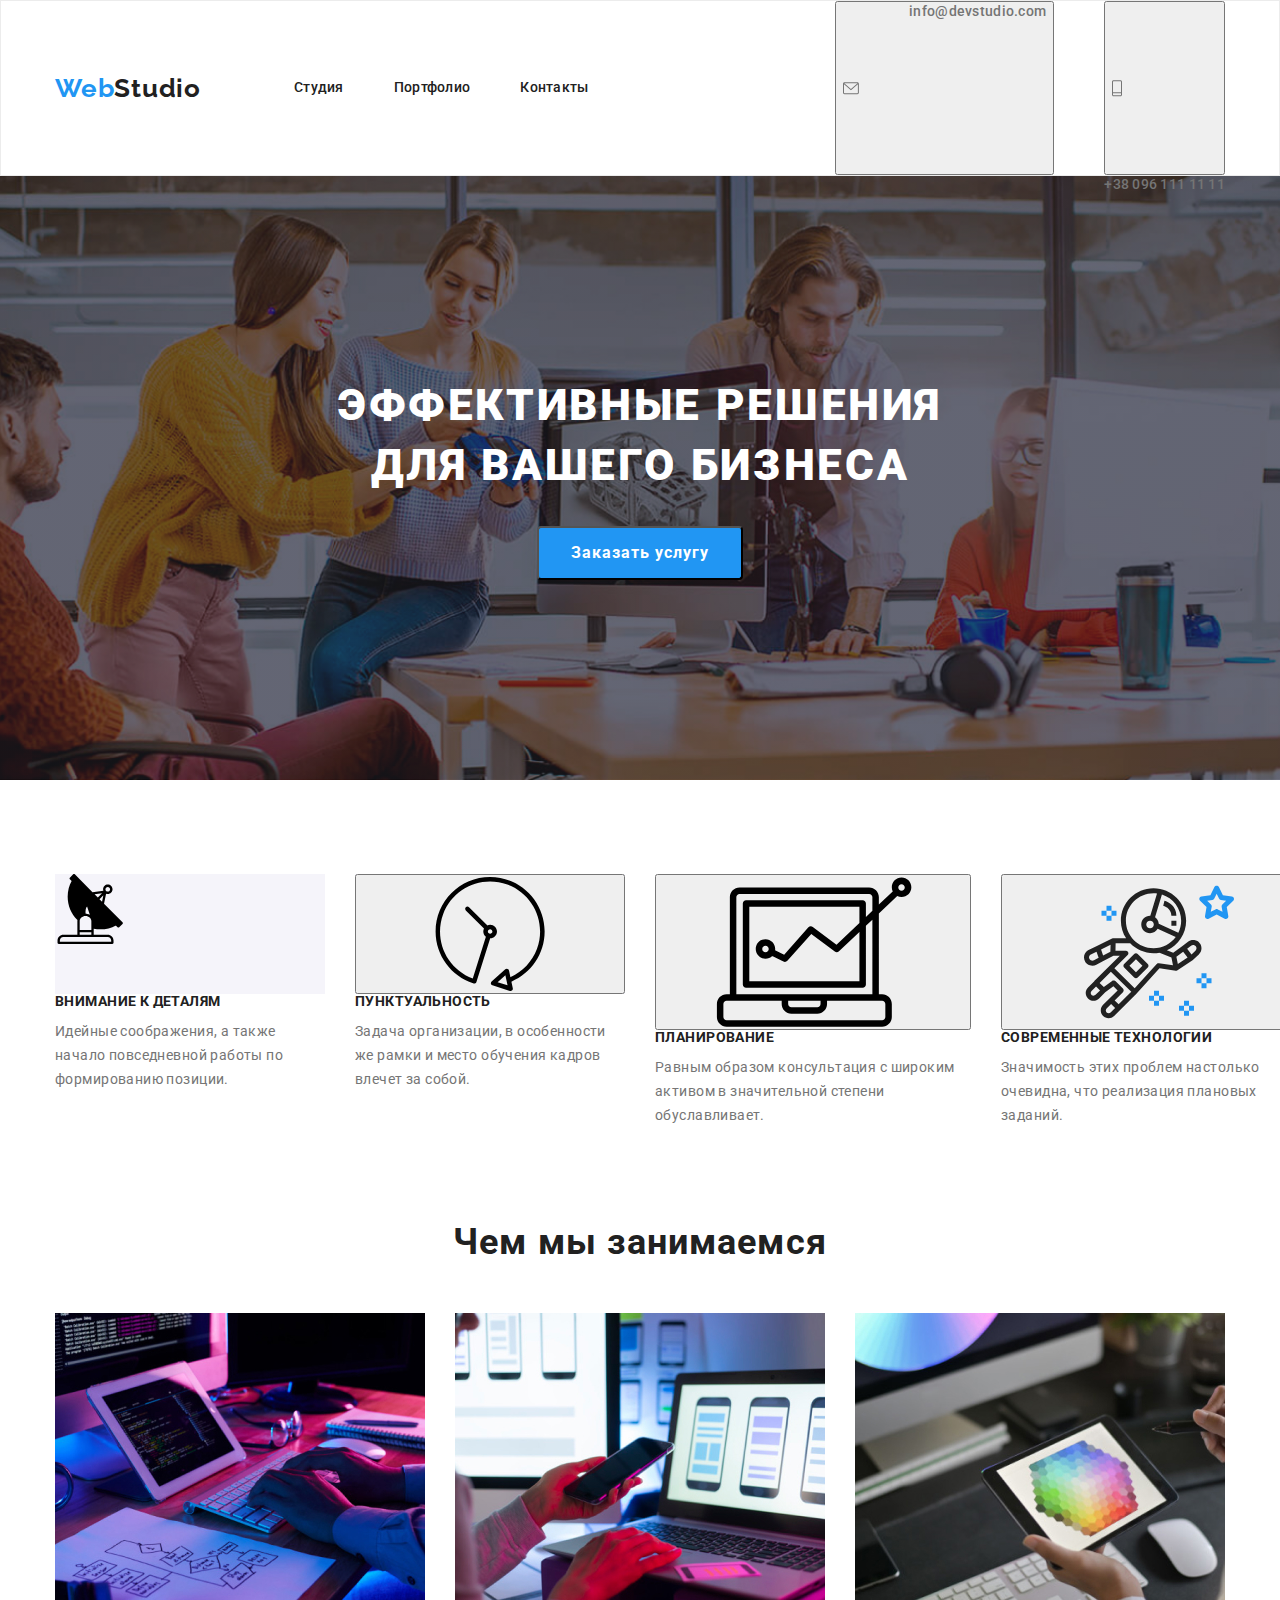
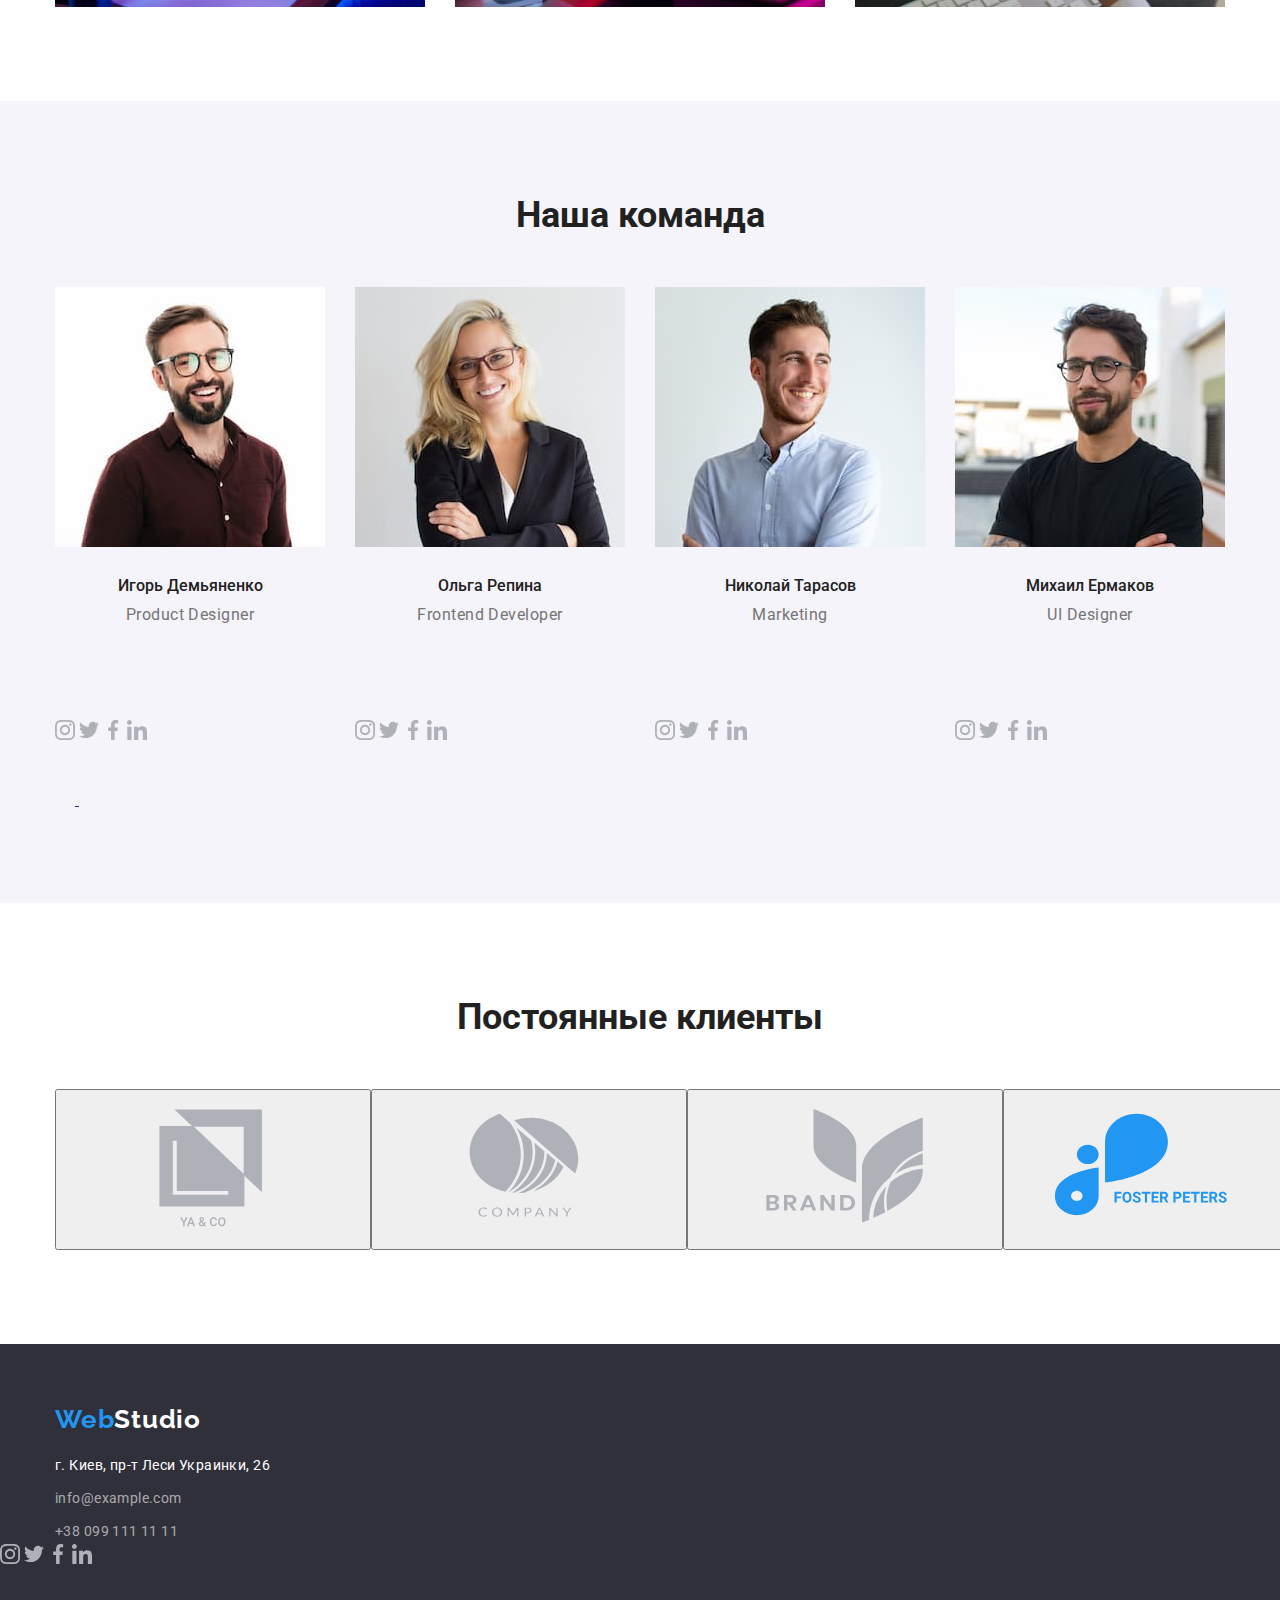
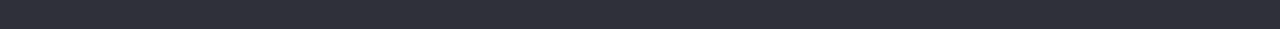
==== index.html @ 09baa6e6 "дз 4" ====
<!doctype html>
<html lang="en">

<head>
    <meta charset="UTF-8">
    <meta http-equiv="X-UA-Compatible" content="IE=edge">
    <meta name="viewport" content="width=device-width, initial-scale=1.0">
    <title>Document</title>
    <link
        href="https://fonts.googleapis.com/css2?family=Raleway:wght@700&family=Roboto:wght@400;500;700;900&display=swap"
        rel="stylesheet">
    <link rel="stylesheet" href="./css/modern-normalize.css">

    <link rel="stylesheet" href="./css/styles.css">
</head>

<body>
    <!--шапка сайта-->
    <header class="page-header">
        <div class="container main-nav">
            <a href="" class="page-header-logo"><span class="part-logo">Web</span>Studio</a>
            <nav>
                <ul class="site-nav-list">
                    <li class="item">
                        <a class="site-nav-link" href="./index.html">Студия</a>
                    </li>
                    <li class="item">
                        <a class="site-nav-link" href="./portfolio.html">Портфолио</a>
                    </li>
                    <li class="item">
                        <a class="site-nav-link" href="">Контакты</a>
                    </li>
                </ul>
            </nav>
            <ul class="auth-nav">
                <li class="item">
                    
                    <button class="button">
                        <svg class="item"width="16" heigth="12">
                            <use href="images/icons.svg#icon-envelope"></use>
                        </svg>
                    <a class="contacts" href="mailo:info@devstudio.com">info@devstudio.com</a>
                    </button>
                </li>
                <li class="item">
                    <button class="button">
                        <svg class="contacts"width="10" heigth="16">
                            <use href="images/icons.svg#icon-Vector"></use>
                        </svg>
                        </button>
                    <a class="contacts" href="tel:+380961111111">+38 096 111 11 11</a>
                </li>
            </ul>
        </div>
    </header>
    <main>
        <!--герой-->
        <section class="hero overlay">
            <div class="container">
                <h1 class="hero-title">Эффективные решения<br> для вашего бизнеса</h1>
                <button class="hero-button" type="button">Заказать услугу</button>
            </div>
        </section>
        <!--чим ми займаємось-->
        <section class="section">
            <div class="container">
                <h2 class="title">Наші переваги</h2>
                <ul class="pros-list">
                    <li class="pros-item">
                        <div class="tumb">
                                    <svg class="prost-icons">
                                        <use href="images/icons.svg#icon-Vector-1"></use>
                                    </svg>
                                    </div>
                        <h3 class="pros-title">Внимание к деталям</h3>
                        <p class="pros-text">Идейные соображения, а также начало повседневной работы по формированию
                            позиции.</p>
                        
                    </li>
                    <li class="pros-item">
                        <div class="tumb">
                            <button class="button">
                                <svg>
                                    <use href="images/icons.svg#icon-Vector-2"></use>
                                </svg>
                            </button>
                        </div>
                        <h3 class="pros-title">Пунктуальность</h3>
                        <p class="pros-text">Задача организации, в особенности же рамки и место обучения кадров влечет
                            за
                            собой.</p>
                    </li>
                    <li class="pros-item">
                        <div>
                            <button class="button">
                                <svg>
                                    <use href="images/icons.svg#icon-Vector-3"></use>
                                </svg>
                        </div>
                        <h3 class="pros-title">Планирование</h3>
                        <p class="pros-text">Равным образом консультация с широким активом в значительной степени
                            обуславливает.</p>
                    </li>
                    <li class="pros-item">
                        <div>
                            <button class="button">
                                <svg>
                                    <use href="images/icons.svg#icon-astronaut-1"></use>
                                </svg>
                        </div>
                        <h3 class="pros-title">Современные технологии</h3>
                        <p class="pros-text">Значимость этих проблем настолько очевидна, что реализация плановых
                            заданий.
                        </p>
                    </li>
                </ul>
            </div>
        </section>
        <section class="work section">
            <div class="container">
                <h2 class="work-second-title">Чем мы занимаемся</h2>
                <ul class="work-list">
                    <li class="work-item">
                        <img src="images/img.jpg" alt="картинка" width="370">
                    </li>
                    <li class="work-item">
                        <img src="images/img(2).jpg" alt="картинка" width="370">
                    </li>
                    <li class="work-item">
                        <img src="images/img(3).jpg" alt="картинка" width="370">
                    </li>
                </ul>
            </div>
        </section>
        <!--наша команда-->
        <section class="team section">
            <div class="container">
                <h2 class="team-title">Наша команда</h2>
                <ul class=" team-list">
                    <li class="team-item">
                        <img src="images/img(4)(1).jpg" alt="фото" width="270">
                        <div class="team-name">
                            <h3 class="team-name-title">Игорь Демьяненко</h3>
                            <p class="taem-text">Product Designer</p> 
                        </div>
                            <a href=""><svg class="netvorks"width="20"heigth="20">
                        <use href="images/icons.svg#icon-instagram"></use>
                             </svg>
                            </a>
                                <a href=""><svg class="netvorks"width="20"heigth="20">
                                        <use href="images/icons.svg#icon-twitter"></use>
                                    </svg></a>
                                    <a href=""><svg class="netvorks"width="20"heigth="20">
                                            <use href="images/icons.svg#icon-facebook"></use>
                                        </svg></a>
                                        <a href=""><svg class="netvorks"width="20"heigth="20">
                                                <use href="images/icons.svg#icon-linkedin"></use>
                                            </svg></a>
                    </li>
                    <li class="team-item">
                        <img src="images/img(5)(1).jpg" alt="фото" width="270">
                        <div class="team-name">
                            <h3 class="team-name-title">Ольга Репина</h3>
                            <p class="taem-text">Frontend Developer</p>
                        </div>
                                        <div>
                                            <a href=""><svg class="netvorks"width="20"heigth="20">
                                                    <use href="images/icons.svg#icon-instagram"></use>
                                                </svg></a>
                                            <a href=""><svg class="netvorks"width="20"heigth="20">
                                                    <use href="images/icons.svg#icon-twitter"></use>
                                                </svg></a>
                                            <a href=""><svg class="netvorks"width="20"heigth="20">
                    <use href="images/icons.svg#icon-facebook"></use>
                    </svg></a>
                    <a href=""><svg class="netvorks"width="20"heigth="20">
                    <use href="images/icons.svg#icon-linkedin"></use>
                    </svg></a>
                    </div>
                    </li>
                    <li class="team-item">
                        <img src="images/img(6)(1).jpg" alt="фото" width="270">
                        <div class="team-name">
                            <h3 class="team-name-title">Николай Тарасов</h3>
                            <p class="taem-text">Marketing</p>
                        </div>
                                        <div>
                                            <a href=""><svg class="netvorks" width="20" heigth="20">
                                                    <use href="images/icons.svg#icon-instagram"></use>
                                                </svg></a>
                                            <a href=""><svg class="netvorks" width="20" heigth="20">
                                                    <use href="images/icons.svg#icon-twitter"></use>
                                                </svg></a>
                                            <a href=""><svg class="netvorks" width="20" heigth="20">
                                                    <use href="images/icons.svg#icon-facebook"></use>
                                                </svg></a>
                                            <a href=""><svg class="netvorks" width="20" heigth="20">
                                                    <use href="images/icons.svg#icon-linkedin"></use>
                                                </svg></a>
                                        </div>
                    </li>
                    <li class="team-item">
                        <img src="images/img(7)(1).jpg" alt="фото" width="270">
                        <div class="team-name">
                            <h3 class="team-name-title">Михаил Ермаков</h3>
                            <p class="taem-text"> UI Designer</p>
                        </div>
                                        <div>
                                            <a href=""><svg class="netvorks" width="20" heigth="20">
                                                    <use href="images/icons.svg#icon-instagram"></use>
                                                </svg></a>
                                            <a href=""><svg class="netvorks" width="20" heigth="20">
                                                    <use href="images/icons.svg#icon-twitter"></use>
                                                </svg></a>
                                            <a href=""><svg class="netvorks" width="20" heigth="20">
                                                    <use href="images/icons.svg#icon-facebook"></use>
                                                </svg></a>
                                            <a href=""><svg class="netvorks" width="20" heigth="20">
                                                    <use href="images/icons.svg#icon-linkedin"></use>
                                                </svg></a>
                                        </div>
                    </li>
                </ul>
            </div>
        </section>
        <section class="client section">
            <div class="container">
            <h2 class="title-client">Постоянные клиенты</h2>
            <div class="tumb-client">
            <button class="button-client">
                <svg>
                    <use href="images/icons.svg#icon-Logo"></use>
                </svg>
                </button>
                <button class="button-client">
                    <svg>
                        <use href="images/icons.svg#icon-Logo-1"></use>
                    </svg>
                    </button>
<button class="button-client">
    <svg>
        <use href="images/icons.svg#icon-Logo-2"></use>
    </svg>
    </button>
    <button class="button-client">
        <svg>
            <use href="images/icons.svg#icon-Logo-3"></use>
        </svg>
        </button>
        <button class="button-client">
            <svg>
                <use href="images/icons.svg#icon-Logo-4"></use>
            </svg>
            </button>
            <button class="button-client">
                <svg>
                    <use href="images/icons.svg#icon-Logo-5-1"></use>
                </svg>
            </button>
            </div>
                </div>
        </section>
    </main>
    <footer class="bottom">
        <div class="container">
            <a class="logo" href=""><span class="part-logo">Web</span>Studio</a>
            <address>
                <ul class="botom-list">
                    <li class="bottom-item">
                        <a class="address-link" href="">г. Киев, пр-т Леси Украинки, 26</a>
                    </li>
                    <li class="bottom-item">
                        <a class="mail" href="mailo:info@example.com">info@example.com</a>
                    </li>
                    <li class="bottom-item">
                        <a class="tel" href="tel:+380991111111">+38 099 111 11 11</a>
                    </li>
                </ul>
            </address>
        </div>
            <a href=""><svg class=" bottom-netvorks" width="20" heigth="20">
                    <use href="images/icons.svg#icon-instagram"></use>
                </svg></a>
            <a href=""><svg class=" bottom-netvorks" width="20" heigth="20">
                    <use href="images/icons.svg#icon-twitter"></use>
                </svg></a>
            <a href=""><svg class=" bottom-netvorks" width="20" heigth="20">
                    <use href="images/icons.svg#icon-facebook"></use>
                </svg></a>
            <a href=""><svg class=" bottom-netvorks" width="20" heigth="20">
                    <use href="images/icons.svg#icon-linkedin"></use>
                </svg></a>
    </footer>
</body>

</html>
---- css/styles.css ----
:root {
  --primary-text-color: #757575;
  --title-text-color: #212121;
  --accent-color: #2196f3;
  --white-color: #ffffff;
  --primary-bg-color: #2f303a;
}
body {
  font-family: Roboto, sans-serif;
  color: var(--primary-text-color);
}
h1,h2,h3,p{
  margin: 0;
}
img{
  display: block;
  max-width: 100%;
  height: auto;
}
.section{ 
  padding-top: 94px;
  padding-bottom: 94px;
}
.page-header {
  background-color: var(--white-color);
  border: 1px solid #ECECEC;
}
/* logo */
.page-header-logo {
  margin-right:  93px;

  color: var(--title-text-color);
  text-decoration: none;
  font-family: Raleway;
  font-weight: 700;
  font-size: 26px;
  line-height: 1.19;
  letter-spacing: 0.03em;
}
.container 
{
  margin-left: auto;
  margin-right: auto;
  width: 1200px;
  padding-left: 15px;
  padding-right: 15px;
}
.part-logo {
  color: var(--accent-color);
}
/* site-nav */
.main-nav{
  display: flex;
  align-items: center;
}
ul{
  margin: 0;
  padding: 0;

  list-style: none;
}
.site-nav-list{
  display: flex;
  }
  .item:not(:last-child){
    margin-right: 50px;
  }
.site-nav-link {
  display: block;
  padding-top: 32px;
  padding-bottom: 32px;

  color: var(--title-text-color);
  text-decoration: none;
  font-weight: 500;
  font-size: 14px;
  line-height: 1.14;
  letter-spacing: 0.02em;
}
.site-nav-link:hover,
.site-nav-link:focus {
  color: var(--accent-color);
}
.auth-nav{
  display: flex;
  margin-left: auto;
}

/* contacts */
.contacts {
  color: var(--primary-text-color);
  text-decoration: none;
  font-weight: 500;
  font-size: 14px;
  line-height: 1.14;
  letter-spacing: 0.02em;
}
.contacts:hover,
.contacts:focus {
  color: var(--accent-color);
}
.button{
  display: flex;
  width: 100%;
  height: 100%;
}
/* hero */

.hero {
  padding: 200px 0;

display: flex;
  background-color: #2f303a;
}
.overlay{
 background-image:linear-gradient(to right,
   rgba(47, 48, 58, 0.4),
   rgba(47, 48, 58, 0.4)),
 url(../images/Img\(1\)\(1\).jpg);
  background-repeat: no-repeat;
  background-size: cover;
  background-position: center;
  min-height: 600px;
  max-width: 1600px;
  margin-left: auto;
  margin-right: auto;

}
.hero-title {
  margin-bottom: 30px;

  color: var(--white-color);
  font-weight: 900;
  font-size: 44px;
  line-height: 1.36;
  text-align: center;
  letter-spacing: 0.06em;
  text-transform: uppercase;
}
.hero-button {
    display: flex;
  align-items: center;
  text-align: center;
  letter-spacing: 0.06em;
  min-width: 200px;
  border-radius: 4px;
  padding:10px 32px;
  margin-left: auto;
  margin-right: auto;

  color: var(--white-color);
  background-color: var(--accent-color);
  cursor: pointer;
  font-weight: 700;
  font-size: 16px;
  line-height: 1.87;
}

/* pros */
.title{
  width: 1px;
  height: 1px;
  overflow: hidden;
  opacity: 0;
  margin-top: -1px;
}

.pros-list{
  display: flex;

   list-style: none;
}
.pros-list>.pros-item:not(:last-child){
 margin-right: 30px;
}
.pros-title {
  margin-bottom: 10px;

  color: var(--title-text-color);
  font-size: 14px;
  line-height: 1.14;
  letter-spacing: 0.03em;
  text-transform: uppercase;
}
.pros-text {
  font-size: 14px;
  line-height: 1.71;
  letter-spacing: 0.03em;
}
.tumb{
  background-color: #F5F4FA;
  width: 270px;
  height: 120px;
}
.tumb > .prost-icons{
  display: block;
  width: 70px;
  height: 70px;

  object-fit: contain;
  object-position: center;
}
/*work*/
.work{
  padding-top:0;
}
.work-second-title {
  margin-bottom: 50px;

  font-weight: 700;
  font-size: 36px;
  line-height: 1.16;
  text-align: center;
  letter-spacing: 0.03em;
color: #212121;
}
.work-list{
    display: flex;
}

.work-item:not(:last-child){
  margin-right: 30px;
}

/* team */

.team {
  background-color: #f5f4fa;
}
.team-list{
  display: flex;

   list-style: none;
}
.team-item:not(:last-child){
 margin-right: 30px;
}
.team-title {
  margin-bottom: 50px;

  color: var(--title-text-color);
  font-weight: 700;
  font-size: 36px;
  line-height: 1.16;
  text-align: center;
}
.team-name{
padding-top: 30px;
padding-bottom: 30px;
}
.team-name-title {
  margin-bottom: 10px;

  color: var(--title-text-color);
  font-weight: 500;
  font-size: 16px;
  line-height: 1.18;
  text-align: center;
}
.taem-text {
  font-size: 16px;
  line-height: 1.18;
  text-align: center;
  letter-spacing: 0.03em;
}
.title-client{
    margin-bottom: 50px;

  color: var(--title-text-color);
  font-weight: 700;
  font-size: 36px;
  line-height: 1.16;
  text-align: center;
}
.tumb-client{
  display: flex;


}
/* footer */

.bottom {
  padding: 60px 0;
  background-color: #2f303a;
}
.logo {
  display: flex;
  margin-bottom: 20px;

  color: var(--white-color);
  text-decoration: none;
  font-family: Raleway;
  font-weight: 700;
  font-size: 26px;
  line-height: 1.19;
  letter-spacing: 0.03em;
}
.botom-list{
  padding: 0;

   list-style: none;
}
.bottom-item:not(:last-child){
  margin-bottom: 9px;
}
.address-link {
  color: var(--white-color);
  text-decoration: none;
  font-style: normal;
  font-size: 14px;
  line-height: 1.71;
  letter-spacing: 0.03em;
}
.mail,
.tel {
  color: rgba(255, 255, 255, 0.6);
  text-decoration: none;
  font-style: normal;
  font-size: 14px;
  line-height: 1.71;
  letter-spacing: 0.03em;
}
.bottom-netvorks{
  width: 20px;
  height: 20px}
  .bottom-netvorks > icon{
    margin-bottom: 30px;
  }

/*portfolio*/

.portfolio-links {
  text-decoration: none;
}
.portfolio-title {
  color: var(--title-text-color);
  font-weight: 700;
  font-size: 18px;
  line-height: 2;
  letter-spacing: 0.06em;
}
.portfolio-text {
      margin-top: 4px;

  color: var(--primary-text-color);
  font-size: 16px;
  line-height: 1.87;
}
.portfolio-all-button{
  padding: 0;
  margin: 0;
  display: flex;

   list-style: none;
}

.portfolio-all-button{
  justify-content:center;
  margin-bottom: 50px;
}
.portfolio-item:not(:last-child){
  margin-right: 8px;
}
.portfolio-list{
  display: flex;

  list-style: none;
}
.portfolio-button{
    padding: 6px 22px;
  border-radius: 4px;
  border:transparent;

  color:var(--title-text-color);
  background-color: #f5f4fa;
  font-weight: 500;
  font-size: 16px;
  line-height: 1.62;
  text-align: center;
  min-width: 73px;
}
.portfolio-button:hover,
.portfolio-button:focus {
  background-color: var(--accent-color);
  color: var(--white-color);
  cursor: pointer;
}
.portfolio-list{
  display: flex;
  flex-wrap: wrap;
  padding: 0;
  margin-left: -30px;
  margin-top: -30px;

   list-style: none;
  }
  .portfolio-list >.portfolio-order{
    flex-basis: calc(100% /3 - 30px);
    margin-left: 30px;
    margin-top: 30px;
  }
  .portfolio{
    padding-top: 20px;
    padding-bottom: 20px;
    padding-left: 24px;
    padding-right: 24px;
    border-bottom:1px solid #ECECEC;
    border-left: 1px solid #ECECEC;
    border-right: 1px solid #ECECEC;
  }
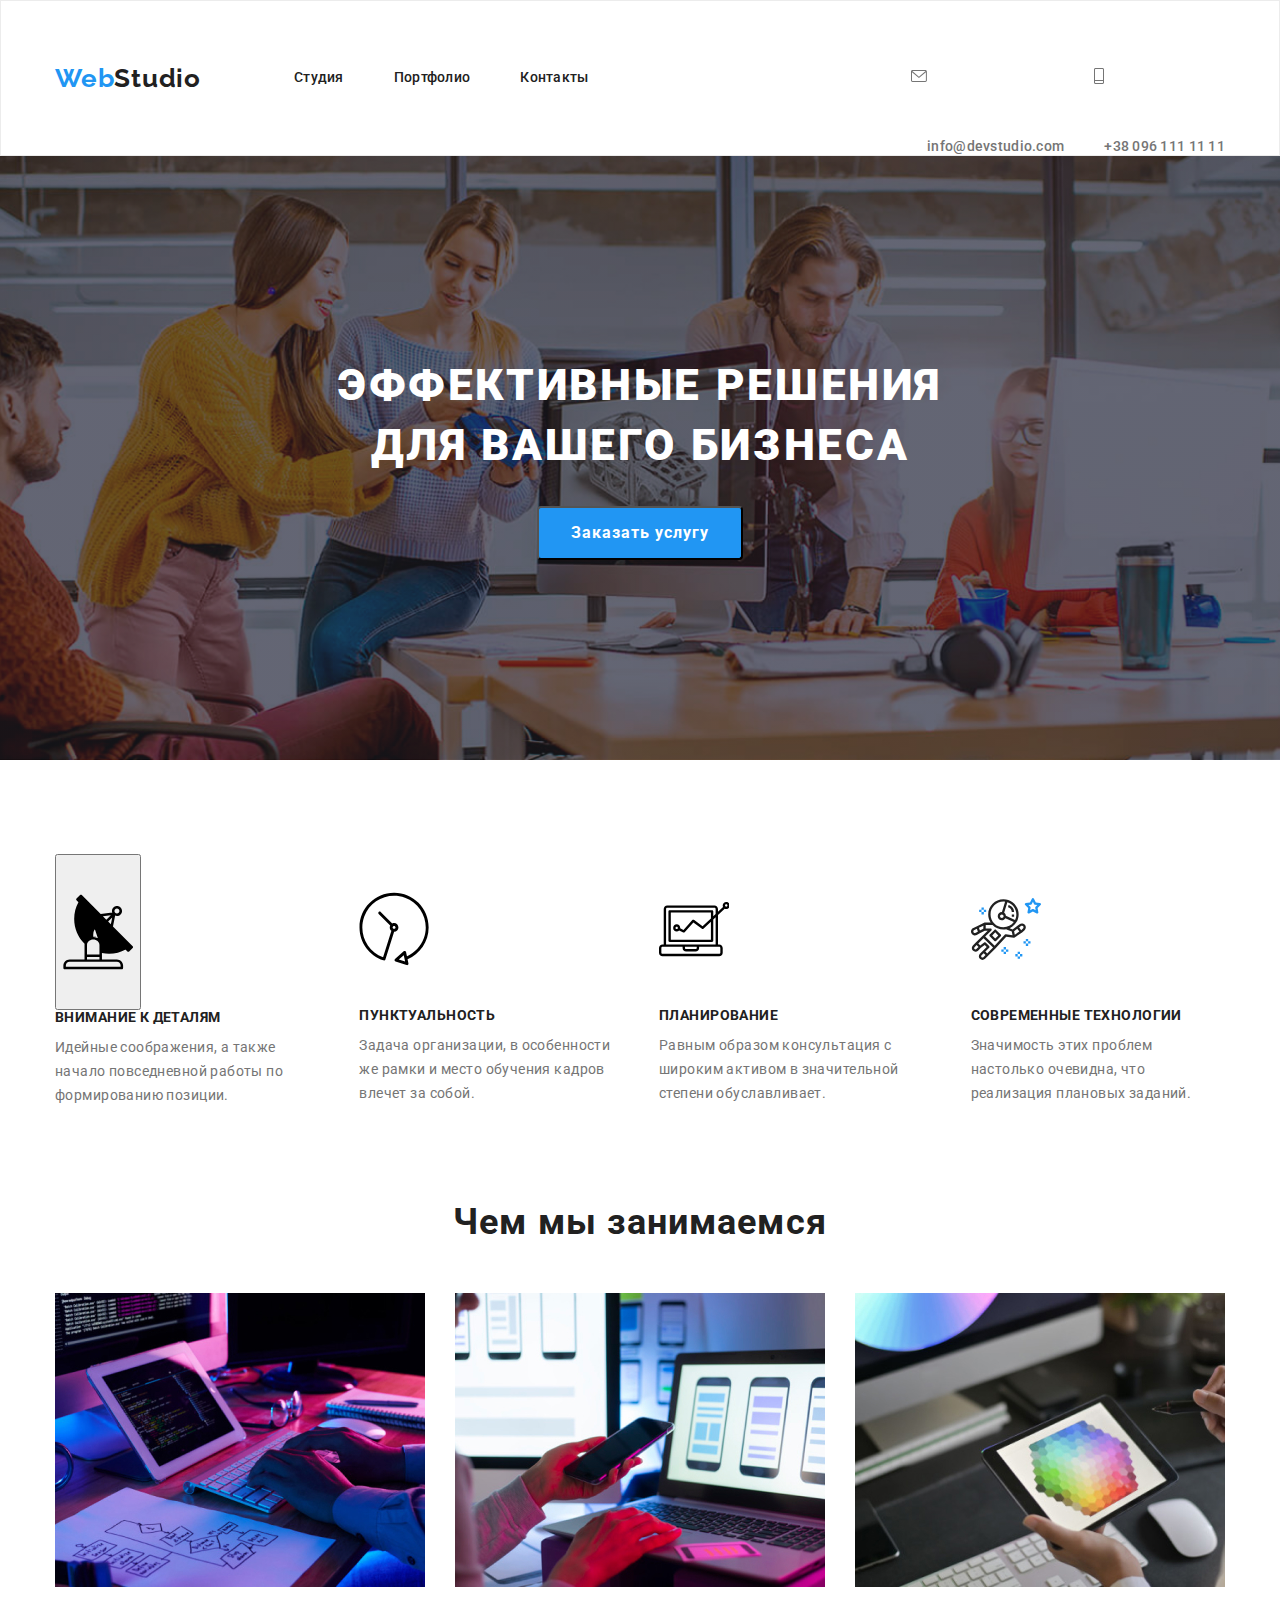
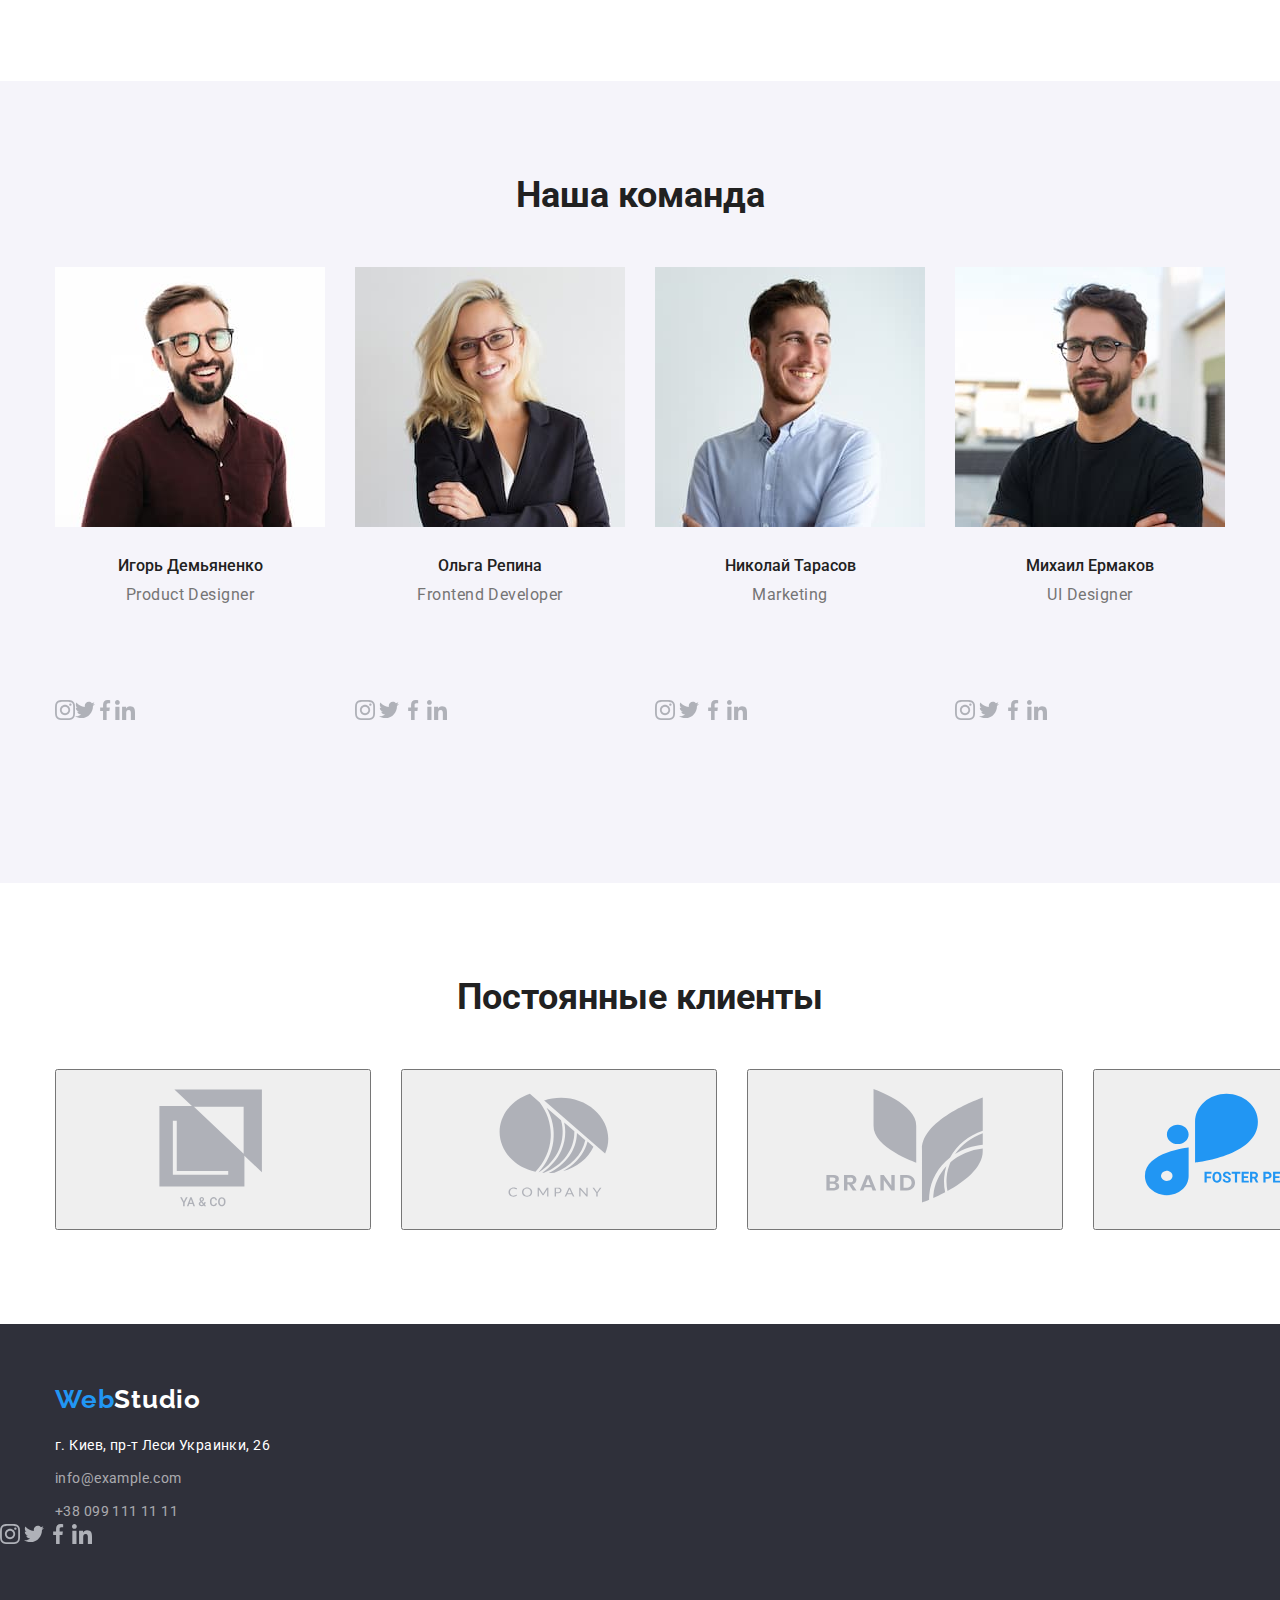
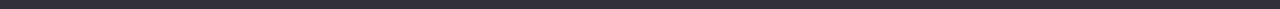
==== commit ba19a9a6: "домашнє завдання 4" ====
--- a/index.html
+++ b/index.html
@@ -2,59 +2,58 @@
 <html lang="en">
 
 <head>
-    <meta charset="UTF-8">
-    <meta http-equiv="X-UA-Compatible" content="IE=edge">
-    <meta name="viewport" content="width=device-width, initial-scale=1.0">
-    <title>Document</title>
-    <link
-        href="https://fonts.googleapis.com/css2?family=Raleway:wght@700&family=Roboto:wght@400;500;700;900&display=swap"
-        rel="stylesheet">
-    <link rel="stylesheet" href="./css/modern-normalize.css">
-
-    <link rel="stylesheet" href="./css/styles.css">
+<meta charset="UTF-8">
+<meta http-equiv="X-UA-Compatible" content="IE=edge">
+<meta name="viewport" content="width=device-width, initial-scale=1.0">
+<title>Document</title>
+<link
+href="https://fonts.googleapis.com/css2?family=Raleway:wght@700&family=Roboto:wght@400;500;700;900&display=swap"
+rel="stylesheet">
+<link rel="stylesheet" href="./css/modern-normalize.css">
+<link rel="stylesheet" href="./css/styles.css">
 </head>
 
 <body>
-    <!--шапка сайта-->
-    <header class="page-header">
-        <div class="container main-nav">
-            <a href="" class="page-header-logo"><span class="part-logo">Web</span>Studio</a>
-            <nav>
-                <ul class="site-nav-list">
-                    <li class="item">
-                        <a class="site-nav-link" href="./index.html">Студия</a>
-                    </li>
-                    <li class="item">
-                        <a class="site-nav-link" href="./portfolio.html">Портфолио</a>
-                    </li>
-                    <li class="item">
-                        <a class="site-nav-link" href="">Контакты</a>
-                    </li>
-                </ul>
-            </nav>
-            <ul class="auth-nav">
-                <li class="item">
-                    
-                    <button class="button">
-                        <svg class="item"width="16" heigth="12">
-                            <use href="images/icons.svg#icon-envelope"></use>
-                        </svg>
-                    <a class="contacts" href="mailo:info@devstudio.com">info@devstudio.com</a>
-                    </button>
-                </li>
-                <li class="item">
-                    <button class="button">
-                        <svg class="contacts"width="10" heigth="16">
-                            <use href="images/icons.svg#icon-Vector"></use>
-                        </svg>
-                        </button>
-                    <a class="contacts" href="tel:+380961111111">+38 096 111 11 11</a>
-                </li>
-            </ul>
-        </div>
-    </header>
-    <main>
-        <!--герой-->
+
+<!--шапка сайта-->
+  
+<header class="page-header">
+<div class="container main-nav">
+<a href="" class="page-header-logo"><span class="part-logo">Web</span>Studio</a>
+
+<!--навігація-->
+
+<nav>
+<ul class="site-nav-list">
+<li class="item">
+<a class="site-nav-link" href="./index.html">Студия</a>
+</li>
+<li class="item">
+<a class="site-nav-link" href="./portfolio.html">Портфолио</a>
+</li>
+<li class="item">
+<a class="site-nav-link" href="">Контакты</a>
+</li>
+</ul>
+</nav>
+<ul class="contakt-nav">
+<li class="contakt-nav-item">
+<a class="contacts"href="mailo:info@devstudio.com"> 
+<svg class="icon-envelope" width="16" heigth="12">
+<use href="images/icons.svg#icon-envelope"></use>
+</svg>info@devstudio.com</a>
+<li class="contakt-nav-item">
+<a class="contacts" href="tel:+380961111111">
+<svg class="icon-phon" width="10" heigth="16">
+<use href="images/icons.svg#icon-Vector"></use>
+</svg>+38 096 111 11 11</a>
+</li>
+</ul>
+</div>
+</header>
+<main>
+<!--герой-->
+
         <section class="hero overlay">
             <div class="container">
                 <h1 class="hero-title">Эффективные решения<br> для вашего бизнеса</h1>
@@ -68,7 +67,8 @@
                 <ul class="pros-list">
                     <li class="pros-item">
                         <div class="tumb">
-                                    <svg class="prost-icons">
+                            <button class="button-pros">
+                                    <svg class="pros-icons" width="70" heigth="70">
                                         <use href="images/icons.svg#icon-Vector-1"></use>
                                     </svg>
                                     </div>
@@ -79,11 +79,9 @@
                     </li>
                     <li class="pros-item">
                         <div class="tumb">
-                            <button class="button">
-                                <svg>
+                                <svg class="pros-icons" width="70" heigth="70">
                                     <use href="images/icons.svg#icon-Vector-2"></use>
                                 </svg>
-                            </button>
                         </div>
                         <h3 class="pros-title">Пунктуальность</h3>
                         <p class="pros-text">Задача организации, в особенности же рамки и место обучения кадров влечет
@@ -91,9 +89,8 @@
                             собой.</p>
                     </li>
                     <li class="pros-item">
-                        <div>
-                            <button class="button">
-                                <svg>
+                        <div class="tumb">
+                                <svg class="pros-icons" width="70" heigth="70">
                                     <use href="images/icons.svg#icon-Vector-3"></use>
                                 </svg>
                         </div>
@@ -102,9 +99,8 @@
                             обуславливает.</p>
                     </li>
                     <li class="pros-item">
-                        <div>
-                            <button class="button">
-                                <svg>
+                        <div class="tumb">
+                                <svg class="pros-icons" width="70" heigth="70">
                                     <use href="images/icons.svg#icon-astronaut-1"></use>
                                 </svg>
                         </div>
@@ -133,29 +129,39 @@
             </div>
         </section>
         <!--наша команда-->
-        <section class="team section">
-            <div class="container">
-                <h2 class="team-title">Наша команда</h2>
-                <ul class=" team-list">
-                    <li class="team-item">
-                        <img src="images/img(4)(1).jpg" alt="фото" width="270">
-                        <div class="team-name">
-                            <h3 class="team-name-title">Игорь Демьяненко</h3>
-                            <p class="taem-text">Product Designer</p> 
-                        </div>
-                            <a href=""><svg class="netvorks"width="20"heigth="20">
+<section class="team section">
+<div class="container">
+<h2 class="team-title">Наша команда</h2>
+<ul class=" team-list">
+<li class="team-item">
+<img src="images/img(4)(1).jpg" alt="фото" width="270">
+<div class="team-name">
+<h3 class="team-name-title">Игорь Демьяненко</h3>
+<p class="taem-text">Product Designer</p> 
+</div>
+<ul class="team-netvorks">
+<li class="netvorks">
+                            <a href=""><svg class="netvorks-icon"width="20"heigth="20">
                         <use href="images/icons.svg#icon-instagram"></use>
                              </svg>
                             </a>
-                                <a href=""><svg class="netvorks"width="20"heigth="20">
+                            </li>
+                            <li class="netvorks">
+                                <a href=""><svg class="netvorks-icon"width="20"heigth="20">
                                         <use href="images/icons.svg#icon-twitter"></use>
                                     </svg></a>
-                                    <a href=""><svg class="netvorks"width="20"heigth="20">
+                                    </li>
+                                    <li class="netvorks">
+                                    <a href=""><svg class="netvorks-icon"width="20"heigth="20">
                                             <use href="images/icons.svg#icon-facebook"></use>
                                         </svg></a>
-                                        <a href=""><svg class="netvorks"width="20"heigth="20">
+                                        </li>
+                                        <li class="netvorks">
+                                        <a href=""><svg class="netvorks-icon"width="20"heigth="20">
                                                 <use href="images/icons.svg#icon-linkedin"></use>
                                             </svg></a>
+                                            </li> 
+                                        </ul>
                     </li>
                     <li class="team-item">
                         <img src="images/img(5)(1).jpg" alt="фото" width="270">
@@ -184,7 +190,7 @@
                             <h3 class="team-name-title">Николай Тарасов</h3>
                             <p class="taem-text">Marketing</p>
                         </div>
-                                        <div>
+                                        <div class="team-tumb">
                                             <a href=""><svg class="netvorks" width="20" heigth="20">
                                                     <use href="images/icons.svg#icon-instagram"></use>
                                                 </svg></a>
@@ -220,47 +226,65 @@
                                                 </svg></a>
                                         </div>
                     </li>
-                </ul>
-            </div>
-        </section>
-        <section class="client section">
-            <div class="container">
-            <h2 class="title-client">Постоянные клиенты</h2>
-            <div class="tumb-client">
-            <button class="button-client">
-                <svg>
-                    <use href="images/icons.svg#icon-Logo"></use>
-                </svg>
-                </button>
-                <button class="button-client">
-                    <svg>
-                        <use href="images/icons.svg#icon-Logo-1"></use>
-                    </svg>
-                    </button>
-<button class="button-client">
-    <svg>
-        <use href="images/icons.svg#icon-Logo-2"></use>
-    </svg>
-    </button>
-    <button class="button-client">
-        <svg>
-            <use href="images/icons.svg#icon-Logo-3"></use>
-        </svg>
-        </button>
-        <button class="button-client">
-            <svg>
-                <use href="images/icons.svg#icon-Logo-4"></use>
-            </svg>
-            </button>
-            <button class="button-client">
-                <svg>
-                    <use href="images/icons.svg#icon-Logo-5-1"></use>
-                </svg>
-            </button>
-            </div>
-                </div>
-        </section>
+</ul>
+</div>
+</section>
+
+<!--постійні клієнти-->
+
+<section class="section">
+<div class="container">
+<h2 class="title-client">Постоянные клиенты</h2>
+<ul class="regular-client">
+<li class="client">
+<button class="button-client">
+<svg>
+<use href="images/icons.svg#icon-Logo"></use>
+</svg>
+</button>
+</li>
+<li class="client">
+<button class="button-client">
+<svg>
+<use href="images/icons.svg#icon-Logo-1"></use>
+</svg>
+</button>
+</li>
+<li class="client">
+<button class="button-client">
+<svg>
+<use href="images/icons.svg#icon-Logo-2"></use>
+</svg>
+</button>
+</li>
+<li class="client">
+<button class="button-client">
+<svg>
+<use href="images/icons.svg#icon-Logo-3"></use>
+</svg>
+</button>
+</li>
+<li class="client">
+<button class="button-client">
+<svg>
+<use href="images/icons.svg#icon-Logo-4"></use>
+</svg>
+</button>
+</li>
+<li class="client">
+<button class="button-client">
+<svg>
+<use href="images/icons.svg#icon-Logo-5-1"></use>
+</svg>
+</button>
+</li>
+</ul>
+</div>
+</section>
     </main>
+
+    <!--підвал-->
+
     <footer class="bottom">
         <div class="container">
             <a class="logo" href=""><span class="part-logo">Web</span>Studio</a>
--- a/css/styles.css
+++ b/css/styles.css
@@ -81,13 +81,19 @@
 .site-nav-link:focus {
   color: var(--accent-color);
 }
-.auth-nav{
+/* contacts */
+.contakt-nav{
   display: flex;
   margin-left: auto;
 }
-
-/* contacts */
-.contacts {
+.contakt-nav-item:not(:last-child){
+margin-right: 30px;
+}
+.contacts{
+  justify-content: center;
+  
+  padding-top: auto;
+  padding-bottom: auto;
   color: var(--primary-text-color);
   text-decoration: none;
   font-weight: 500;
@@ -99,10 +105,9 @@
 .contacts:focus {
   color: var(--accent-color);
 }
-.button{
-  display: flex;
-  width: 100%;
-  height: 100%;
+.icon-phon , .icon-envelope{
+margin: 0 auto;
+justify-content: center;
 }
 /* hero */
 
@@ -187,18 +192,9 @@
   line-height: 1.71;
   letter-spacing: 0.03em;
 }
-.tumb{
-  background-color: #F5F4FA;
-  width: 270px;
-  height: 120px;
-}
-.tumb > .prost-icons{
-  display: block;
-  width: 70px;
-  height: 70px;
-
-  object-fit: contain;
-  object-position: center;
+.button-pros{
+  display: flex;
+  justify-content: center;
 }
 /*work*/
 .work{
@@ -263,6 +259,14 @@
   text-align: center;
   letter-spacing: 0.03em;
 }
+.team-netvorks{
+  display: flex;
+}
+.netvorks-icon:not(:last-child){
+  margin-right: 10px;
+} 
+/*client*/
+
 .title-client{
     margin-bottom: 50px;
 
@@ -272,10 +276,11 @@
   line-height: 1.16;
   text-align: center;
 }
-.tumb-client{
-  display: flex;
-
-
+.regular-client{
+  display: flex;
+}
+.client:not(:last-child){
+  margin-right: 30px;
 }
 /* footer */
 
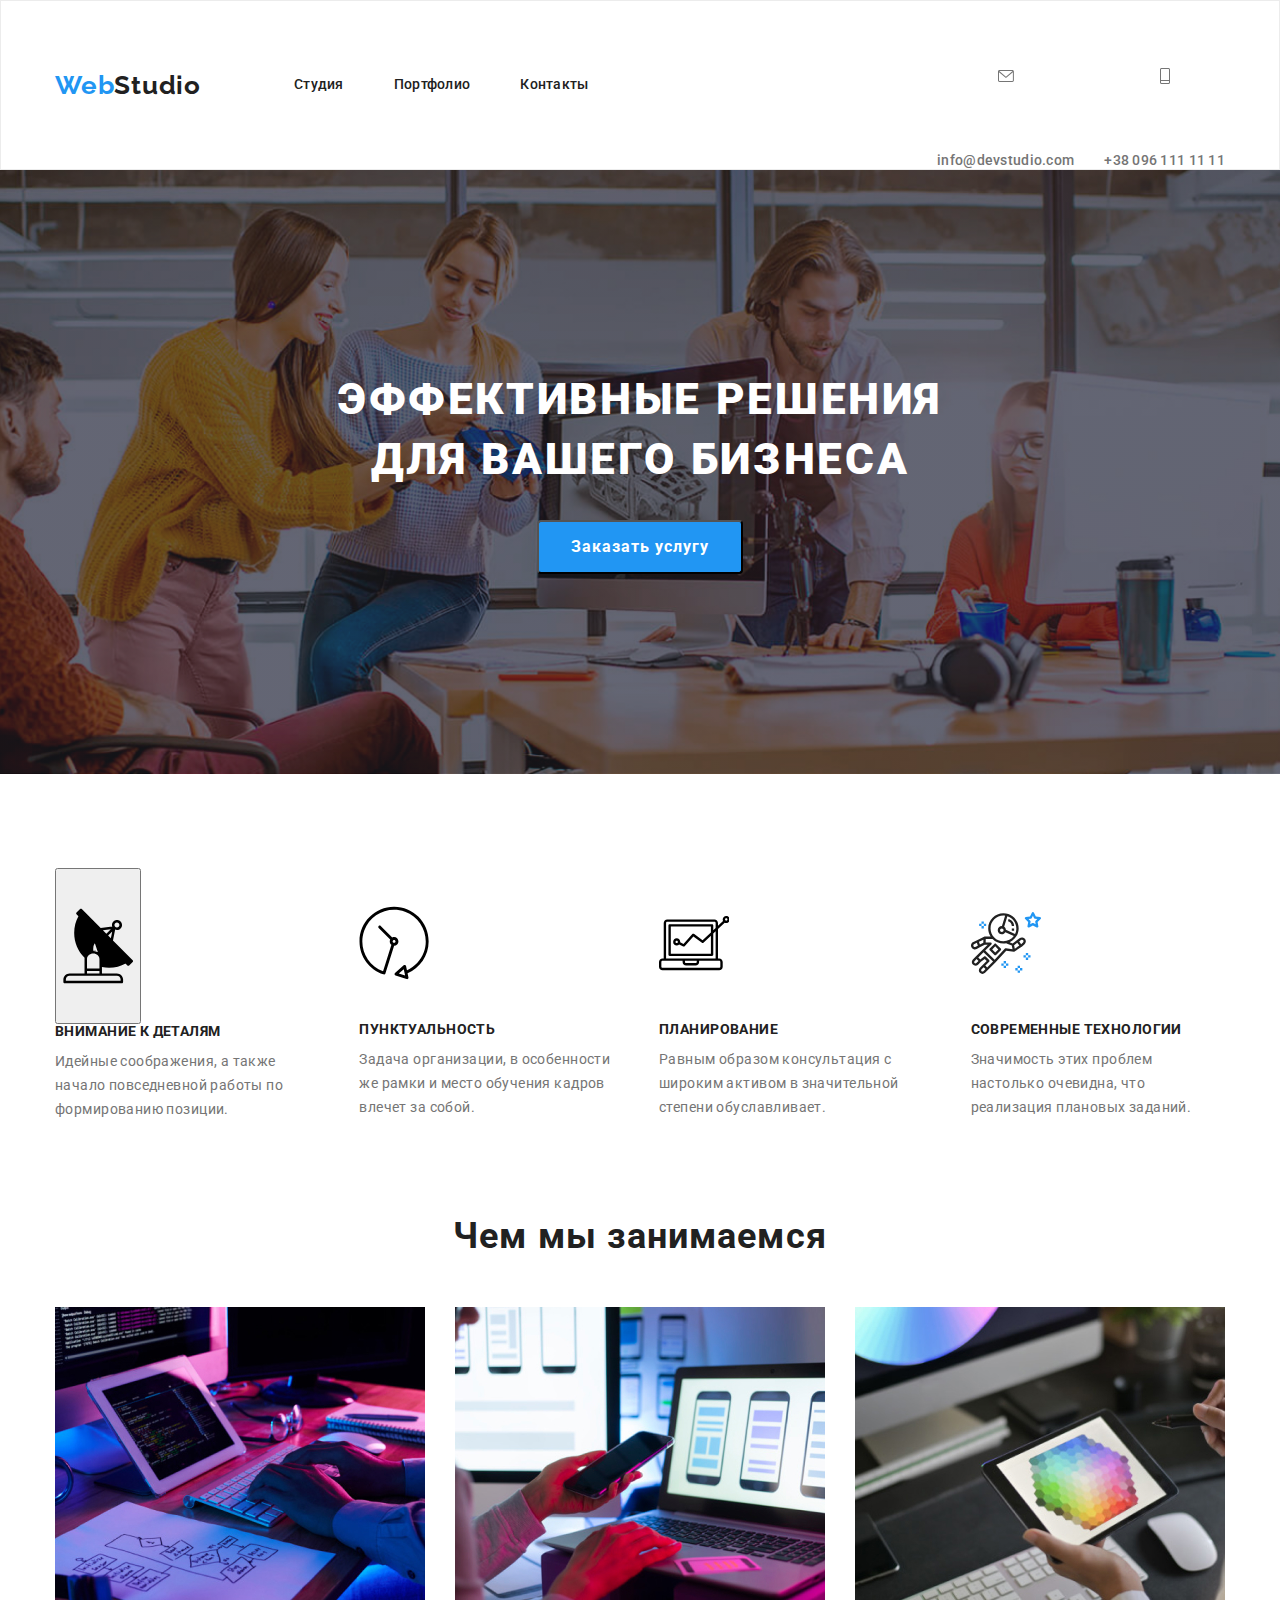
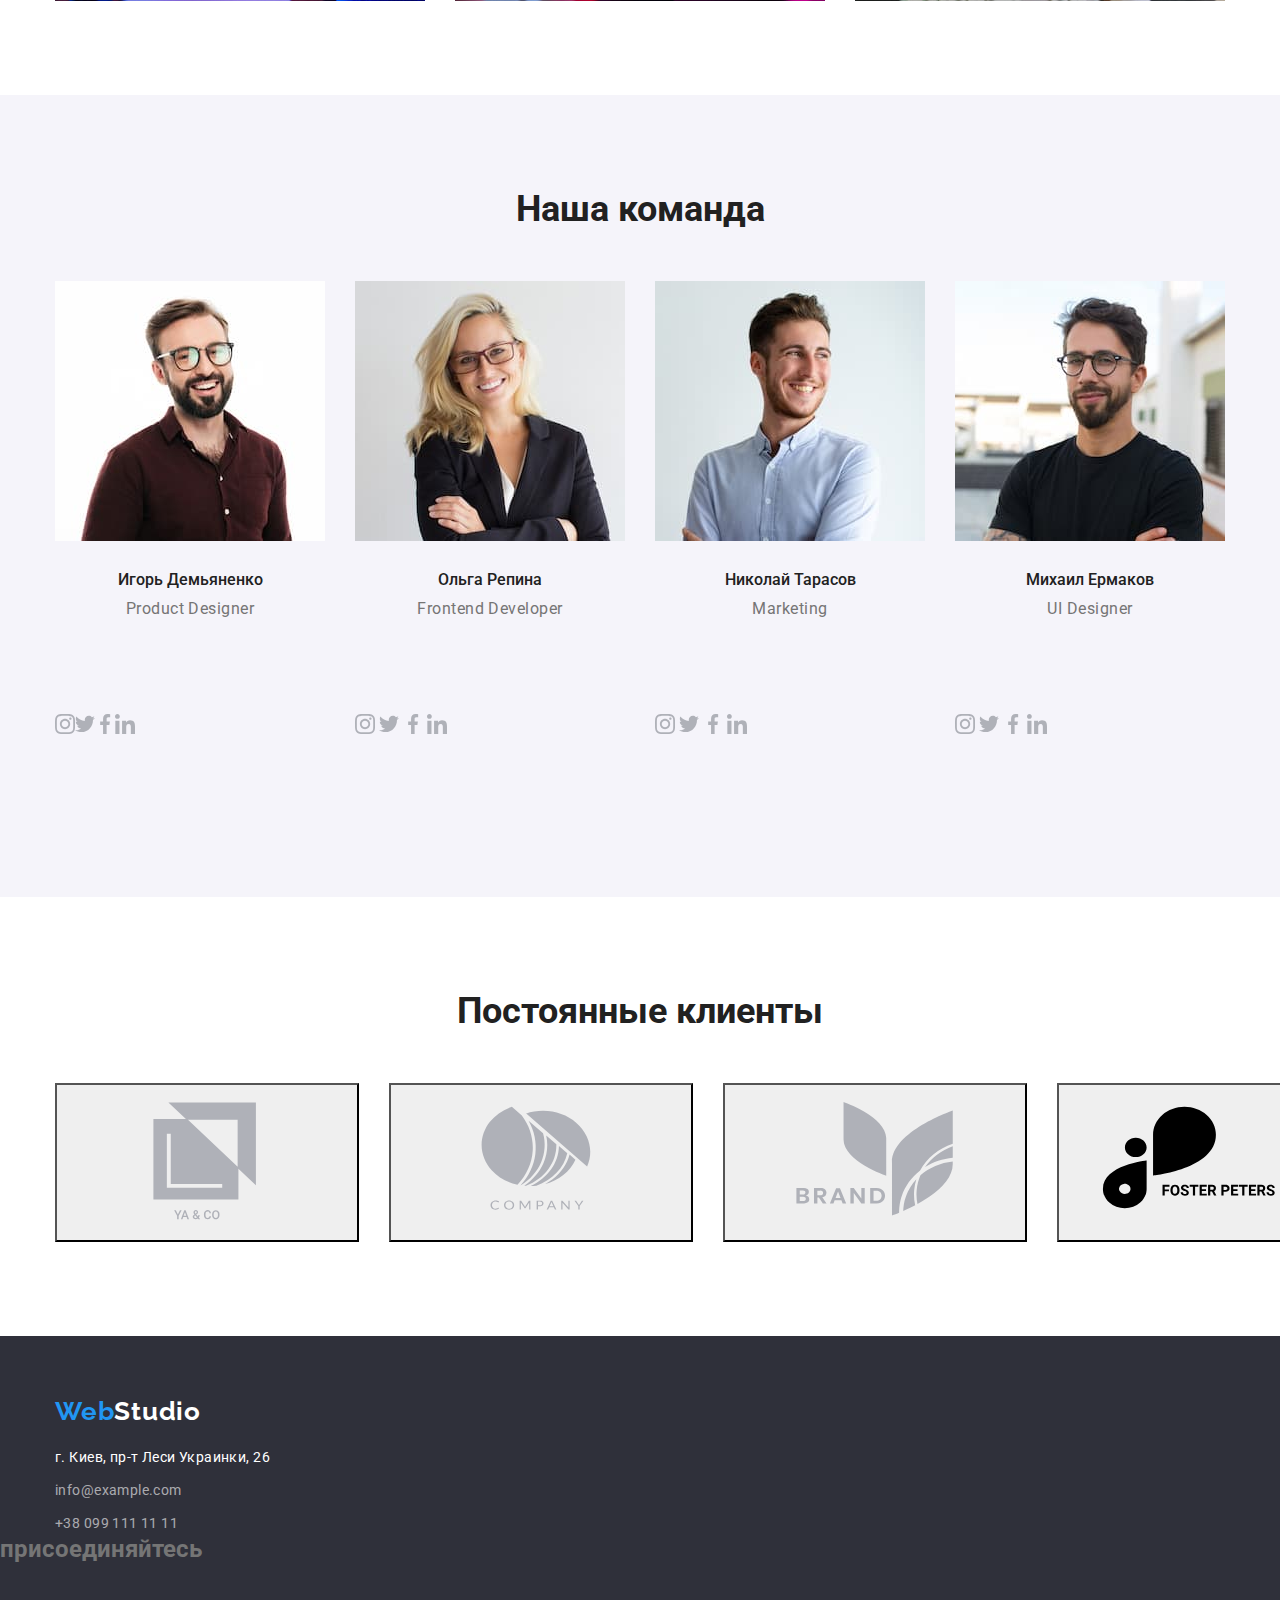
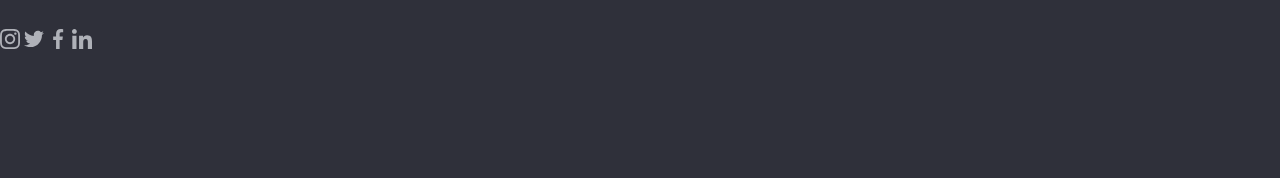
==== commit 58bbcdd4: "домашня робота 4" ====
--- a/index.html
+++ b/index.html
@@ -39,12 +39,12 @@
 <ul class="contakt-nav">
 <li class="contakt-nav-item">
 <a class="contacts"href="mailo:info@devstudio.com"> 
-<svg class="icon-envelope" width="16" heigth="12">
+<svg class="icon" width="16" heigth="12">
 <use href="images/icons.svg#icon-envelope"></use>
 </svg>info@devstudio.com</a>
 <li class="contakt-nav-item">
-<a class="contacts" href="tel:+380961111111">
-<svg class="icon-phon" width="10" heigth="16">
+<a class="contacts"href="tel:+380961111111">
+<svg class="icon" width="10" heigth="16">
 <use href="images/icons.svg#icon-Vector"></use>
 </svg>+38 096 111 11 11</a>
 </li>
@@ -287,6 +287,7 @@
 
     <footer class="bottom">
         <div class="container">
+            <divclass="bottom-tumb" >
             <a class="logo" href=""><span class="part-logo">Web</span>Studio</a>
             <address>
                 <ul class="botom-list">
@@ -301,7 +302,9 @@
                     </li>
                 </ul>
             </address>
-        </div>
+            </div>
+        </div class="bottom-tumb">
+        <h2>присоединяйтесь</h2>
             <a href=""><svg class=" bottom-netvorks" width="20" heigth="20">
                     <use href="images/icons.svg#icon-instagram"></use>
                 </svg></a>
--- a/css/styles.css
+++ b/css/styles.css
@@ -90,10 +90,6 @@
 margin-right: 30px;
 }
 .contacts{
-  justify-content: center;
-  
-  padding-top: auto;
-  padding-bottom: auto;
   color: var(--primary-text-color);
   text-decoration: none;
   font-weight: 500;
@@ -105,7 +101,8 @@
 .contacts:focus {
   color: var(--accent-color);
 }
-.icon-phon , .icon-envelope{
+.icon{
+display: flex;
 margin: 0 auto;
 justify-content: center;
 }
@@ -282,6 +279,11 @@
 .client:not(:last-child){
   margin-right: 30px;
 }
+.button-client{
+padding: 0;
+object-fit:contain;
+background-position:bottom;
+}
 /* footer */
 
 .bottom {
@@ -325,13 +327,9 @@
   line-height: 1.71;
   letter-spacing: 0.03em;
 }
-.bottom-netvorks{
-  width: 20px;
-  height: 20px}
-  .bottom-netvorks > icon{
-    margin-bottom: 30px;
-  }
-
+.bottom-tumb{
+display: flex;
+}
 /*portfolio*/
 
 .portfolio-links {
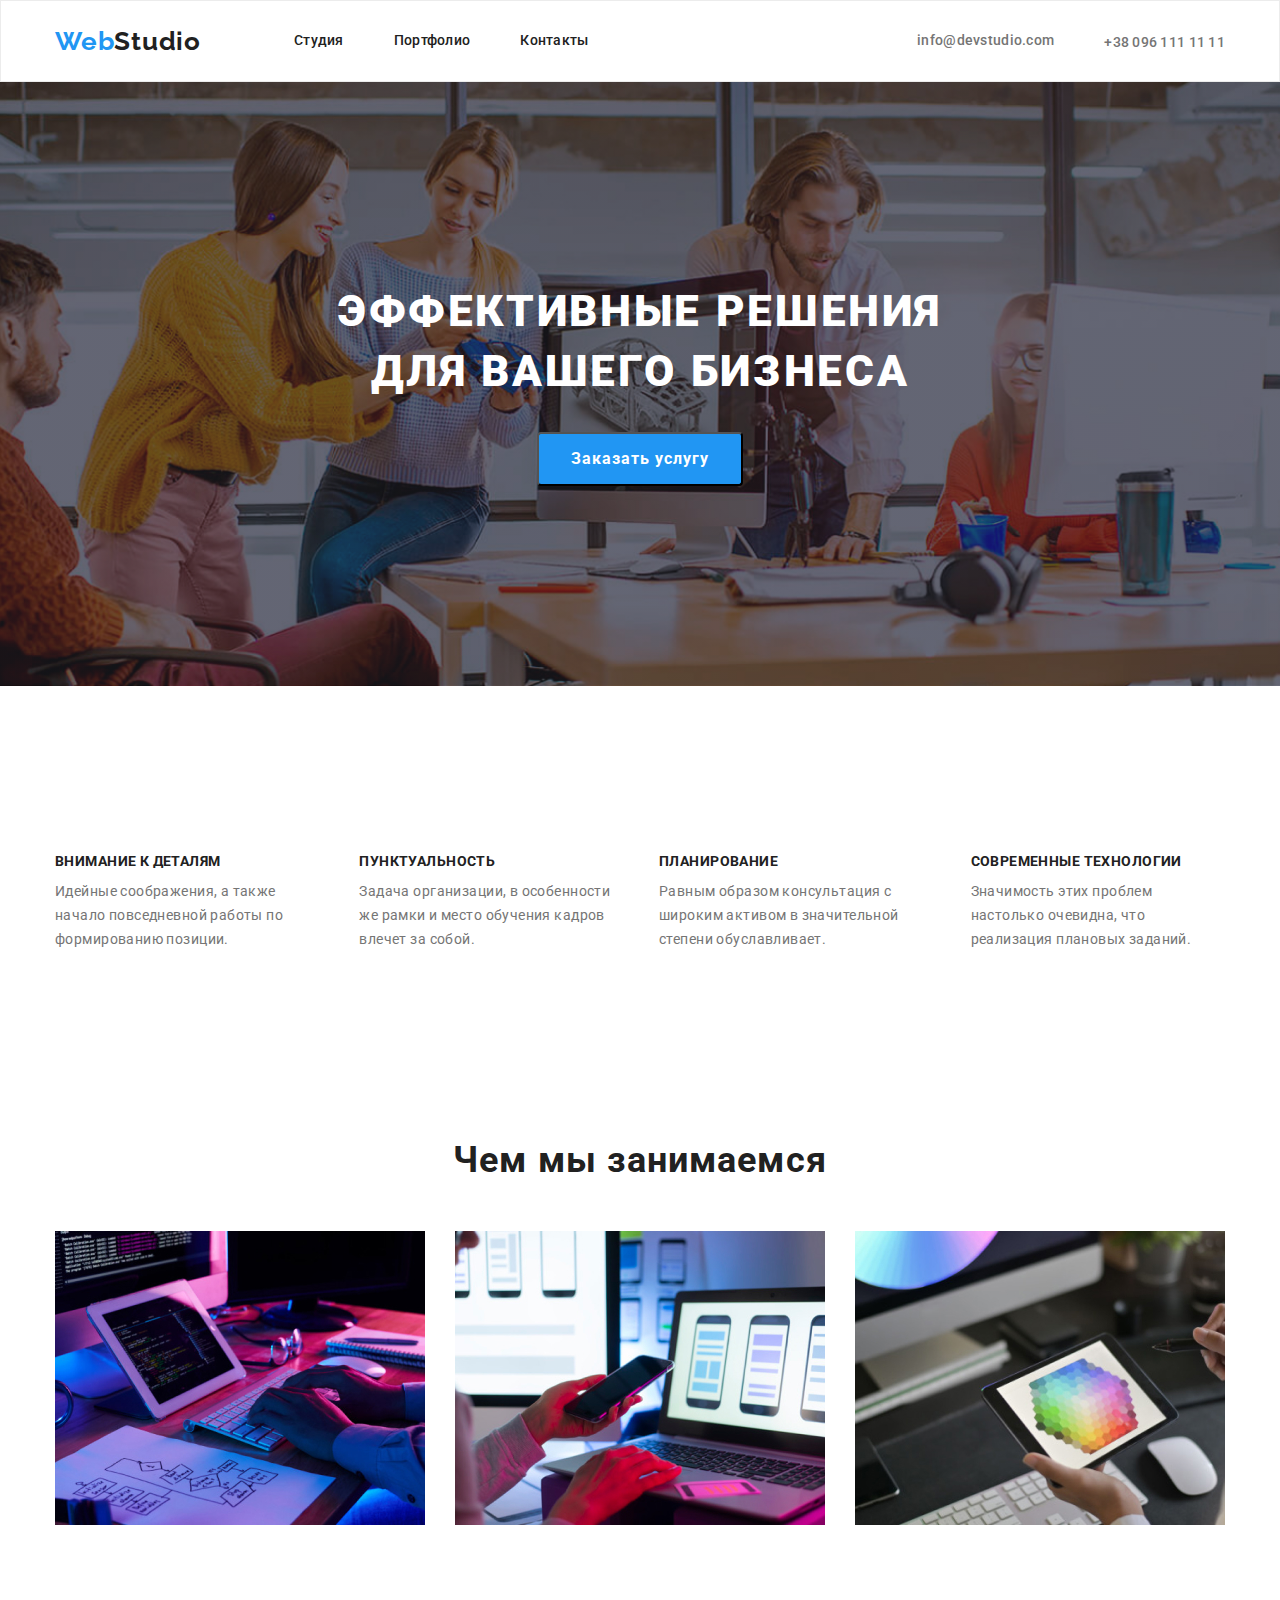
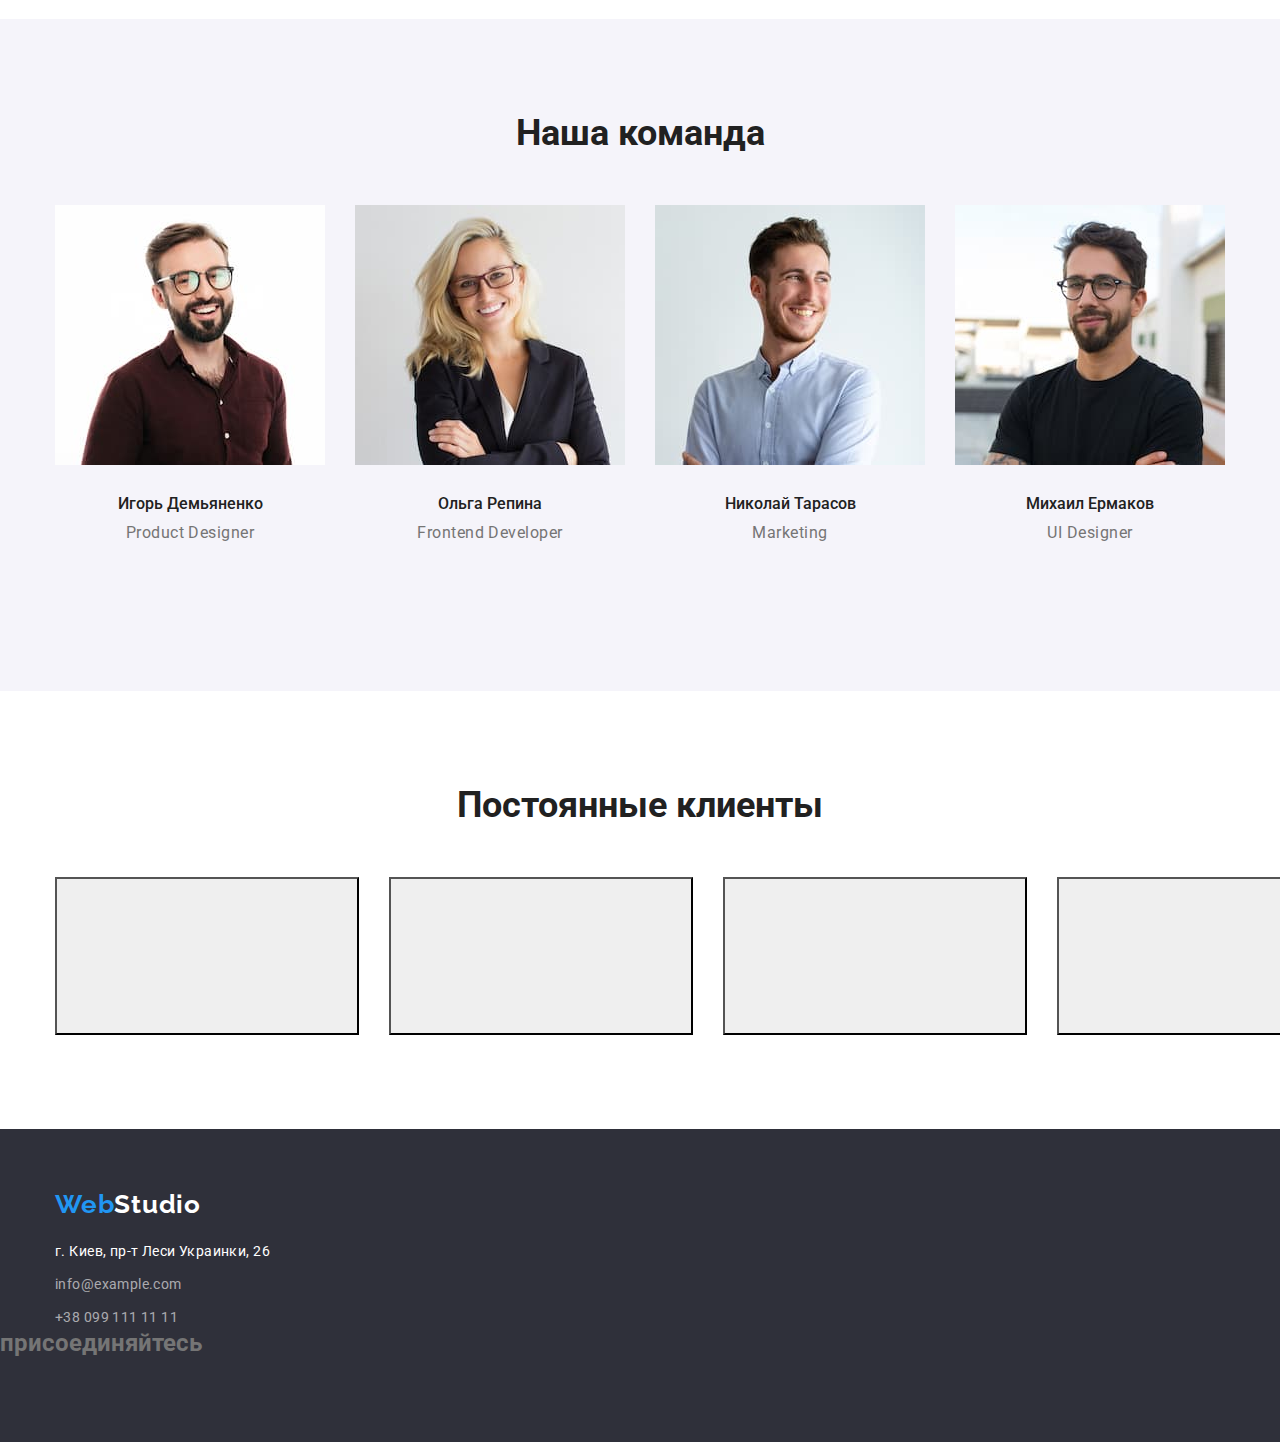
==== commit 7bf885c0: "дз4" ====
--- a/index.html
+++ b/index.html
@@ -39,12 +39,12 @@
 <ul class="contakt-nav">
 <li class="contakt-nav-item">
 <a class="contacts"href="mailo:info@devstudio.com"> 
-<svg class="icon" width="16" heigth="12">
+<svg class="contacts-icon" width="16" height="12">
 <use href="images/icons.svg#icon-envelope"></use>
 </svg>info@devstudio.com</a>
 <li class="contakt-nav-item">
 <a class="contacts"href="tel:+380961111111">
-<svg class="icon" width="10" heigth="16">
+<svg class="contacts-icon"width="10" height="16">
 <use href="images/icons.svg#icon-Vector"></use>
 </svg>+38 096 111 11 11</a>
 </li>
@@ -52,6 +52,7 @@
 </div>
 </header>
 <main>
+
 <!--герой-->
 
         <section class="hero overlay">
@@ -60,15 +61,16 @@
                 <button class="hero-button" type="button">Заказать услугу</button>
             </div>
         </section>
+
         <!--чим ми займаємось-->
+
         <section class="section">
             <div class="container">
                 <h2 class="title">Наші переваги</h2>
                 <ul class="pros-list">
                     <li class="pros-item">
-                        <div class="tumb">
-                            <button class="button-pros">
-                                    <svg class="pros-icons" width="70" heigth="70">
+                        <div class="pros-tumb">
+                                    <svg class="pros-icons" width="70" height="70">
                                         <use href="images/icons.svg#icon-Vector-1"></use>
                                     </svg>
                                     </div>
@@ -79,7 +81,7 @@
                     </li>
                     <li class="pros-item">
                         <div class="tumb">
-                                <svg class="pros-icons" width="70" heigth="70">
+                                <svg class="pros-icons" width="70" height="70">
                                     <use href="images/icons.svg#icon-Vector-2"></use>
                                 </svg>
                         </div>
@@ -90,7 +92,7 @@
                     </li>
                     <li class="pros-item">
                         <div class="tumb">
-                                <svg class="pros-icons" width="70" heigth="70">
+                                <svg class="pros-icons" width="70" height="70">
                                     <use href="images/icons.svg#icon-Vector-3"></use>
                                 </svg>
                         </div>
@@ -100,7 +102,7 @@
                     </li>
                     <li class="pros-item">
                         <div class="tumb">
-                                <svg class="pros-icons" width="70" heigth="70">
+                                <svg class="pros-icons" width="70" height="70">
                                     <use href="images/icons.svg#icon-astronaut-1"></use>
                                 </svg>
                         </div>
@@ -141,23 +143,23 @@
 </div>
 <ul class="team-netvorks">
 <li class="netvorks">
-                            <a href=""><svg class="netvorks-icon"width="20"heigth="20">
+                            <a href=""><svg class="netvorks-icon"width="20"height="20">
                         <use href="images/icons.svg#icon-instagram"></use>
                              </svg>
                             </a>
                             </li>
                             <li class="netvorks">
-                                <a href=""><svg class="netvorks-icon"width="20"heigth="20">
+                                <a href=""><svg class="netvorks-icon"width="20"height="20">
                                         <use href="images/icons.svg#icon-twitter"></use>
                                     </svg></a>
                                     </li>
                                     <li class="netvorks">
-                                    <a href=""><svg class="netvorks-icon"width="20"heigth="20">
+                                    <a href=""><svg class="netvorks-icon"width="20"height="20">
                                             <use href="images/icons.svg#icon-facebook"></use>
                                         </svg></a>
                                         </li>
                                         <li class="netvorks">
-                                        <a href=""><svg class="netvorks-icon"width="20"heigth="20">
+                                        <a href=""><svg class="netvorks-icon"width="20"height="20">
                                                 <use href="images/icons.svg#icon-linkedin"></use>
                                             </svg></a>
                                             </li> 
@@ -170,16 +172,16 @@
                             <p class="taem-text">Frontend Developer</p>
                         </div>
                                         <div>
-                                            <a href=""><svg class="netvorks"width="20"heigth="20">
+                                            <a href=""><svg class="netvorks-icon"width="20"height="20">
                                                     <use href="images/icons.svg#icon-instagram"></use>
                                                 </svg></a>
-                                            <a href=""><svg class="netvorks"width="20"heigth="20">
+                                            <a href=""><svg class="netvorks-icon"width="20"height="20">
                                                     <use href="images/icons.svg#icon-twitter"></use>
                                                 </svg></a>
-                                            <a href=""><svg class="netvorks"width="20"heigth="20">
+                                            <a href=""><svg class="netvorks-icon"width="20"height="20">
                     <use href="images/icons.svg#icon-facebook"></use>
                     </svg></a>
-                    <a href=""><svg class="netvorks"width="20"heigth="20">
+                    <a href=""><svg class="netvorks-icon"width="20"height="20">
                     <use href="images/icons.svg#icon-linkedin"></use>
                     </svg></a>
                     </div>
@@ -191,16 +193,16 @@
                             <p class="taem-text">Marketing</p>
                         </div>
                                         <div class="team-tumb">
-                                            <a href=""><svg class="netvorks" width="20" heigth="20">
+                                            <a href=""><svg class="netvorks-icon" width="20" height="20">
                                                     <use href="images/icons.svg#icon-instagram"></use>
                                                 </svg></a>
-                                            <a href=""><svg class="netvorks" width="20" heigth="20">
+                                            <a href=""><svg class="netvorks-icon" width="20" height="20">
                                                     <use href="images/icons.svg#icon-twitter"></use>
                                                 </svg></a>
-                                            <a href=""><svg class="netvorks" width="20" heigth="20">
+                                            <a href=""><svg class="netvorks-icon" width="20" height="20">
                                                     <use href="images/icons.svg#icon-facebook"></use>
                                                 </svg></a>
-                                            <a href=""><svg class="netvorks" width="20" heigth="20">
+                                            <a href=""><svg class="netvorks-icon" width="20"height="20">
                                                     <use href="images/icons.svg#icon-linkedin"></use>
                                                 </svg></a>
                                         </div>
@@ -212,16 +214,16 @@
                             <p class="taem-text"> UI Designer</p>
                         </div>
                                         <div>
-                                            <a href=""><svg class="netvorks" width="20" heigth="20">
+                                            <a href=""><svg class="netvorks-icon" width="20"height="20">
                                                     <use href="images/icons.svg#icon-instagram"></use>
                                                 </svg></a>
-                                            <a href=""><svg class="netvorks" width="20" heigth="20">
+                                            <a href=""><svg class="netvorks-icon" width="20" height="20">
                                                     <use href="images/icons.svg#icon-twitter"></use>
                                                 </svg></a>
-                                            <a href=""><svg class="netvorks" width="20" heigth="20">
+                                            <a href=""><svg class="netvorks-icon" width="20"height="20">
                                                     <use href="images/icons.svg#icon-facebook"></use>
                                                 </svg></a>
-                                            <a href=""><svg class="netvorks" width="20" heigth="20">
+                                            <a href=""><svg class="netvorks-icon" width="20" height="20">
                                                     <use href="images/icons.svg#icon-linkedin"></use>
                                                 </svg></a>
                                         </div>
@@ -238,42 +240,42 @@
 <ul class="regular-client">
 <li class="client">
 <button class="button-client">
-<svg>
+<svg class="client-icon">
 <use href="images/icons.svg#icon-Logo"></use>
 </svg>
 </button>
 </li>
 <li class="client">
 <button class="button-client">
-<svg>
+<svg class="client-icon">
 <use href="images/icons.svg#icon-Logo-1"></use>
 </svg>
 </button>
 </li>
 <li class="client">
 <button class="button-client">
-<svg>
+<svg class="client-icon">
 <use href="images/icons.svg#icon-Logo-2"></use>
 </svg>
 </button>
 </li>
 <li class="client">
 <button class="button-client">
-<svg>
+<svg class="client-icon">
 <use href="images/icons.svg#icon-Logo-3"></use>
 </svg>
 </button>
 </li>
 <li class="client">
 <button class="button-client">
-<svg>
+<svg class="client-icon">
 <use href="images/icons.svg#icon-Logo-4"></use>
 </svg>
 </button>
 </li>
 <li class="client">
 <button class="button-client">
-<svg>
+<svg class="client-icon">
 <use href="images/icons.svg#icon-Logo-5-1"></use>
 </svg>
 </button>
@@ -305,16 +307,16 @@
             </div>
         </div class="bottom-tumb">
         <h2>присоединяйтесь</h2>
-            <a href=""><svg class=" bottom-netvorks" width="20" heigth="20">
+            <a href=""><svg class=" bottom-netvorks" width="20"height="20">
                     <use href="images/icons.svg#icon-instagram"></use>
                 </svg></a>
-            <a href=""><svg class=" bottom-netvorks" width="20" heigth="20">
+            <a href=""><svg class=" bottom-netvorks" width="20"height="20">
                     <use href="images/icons.svg#icon-twitter"></use>
                 </svg></a>
-            <a href=""><svg class=" bottom-netvorks" width="20" heigth="20">
+            <a href=""><svg class=" bottom-netvorks" width="20"height="20">
                     <use href="images/icons.svg#icon-facebook"></use>
                 </svg></a>
-            <a href=""><svg class=" bottom-netvorks" width="20" heigth="20">
+            <a href=""><svg class=" bottom-netvorks" width="20"height="20">
                     <use href="images/icons.svg#icon-linkedin"></use>
                 </svg></a>
     </footer>
--- a/css/styles.css
+++ b/css/styles.css
@@ -89,7 +89,7 @@
 .contakt-nav-item:not(:last-child){
 margin-right: 30px;
 }
-.contacts{
+.contacts{ 
   color: var(--primary-text-color);
   text-decoration: none;
   font-weight: 500;
@@ -101,10 +101,9 @@
 .contacts:focus {
   color: var(--accent-color);
 }
-.icon{
-display: flex;
-margin: 0 auto;
-justify-content: center;
+.contacts-icon{
+  fill: currentColor;
+  margin-right: 10px;
 }
 /* hero */
 
@@ -189,10 +188,7 @@
   line-height: 1.71;
   letter-spacing: 0.03em;
 }
-.button-pros{
-  display: flex;
-  justify-content: center;
-}
+.
 /*work*/
 .work{
   padding-top:0;
@@ -258,6 +254,12 @@
 }
 .team-netvorks{
   display: flex;
+}
+.netvorks-icon{
+  fill: #AFB1B8;
+}
+.netvorks-icon:hover,.netvorks-icon:focus{
+  fill: var(--accent-color);
 }
 .netvorks-icon:not(:last-child){
   margin-right: 10px;
@@ -283,6 +285,12 @@
 padding: 0;
 object-fit:contain;
 background-position:bottom;
+}
+.client-icon{
+  fill: #AFB1B8;
+}
+.client-icon:hover,.client-icon:focus{
+ fill: var(--accent-color);
 }
 /* footer */
 
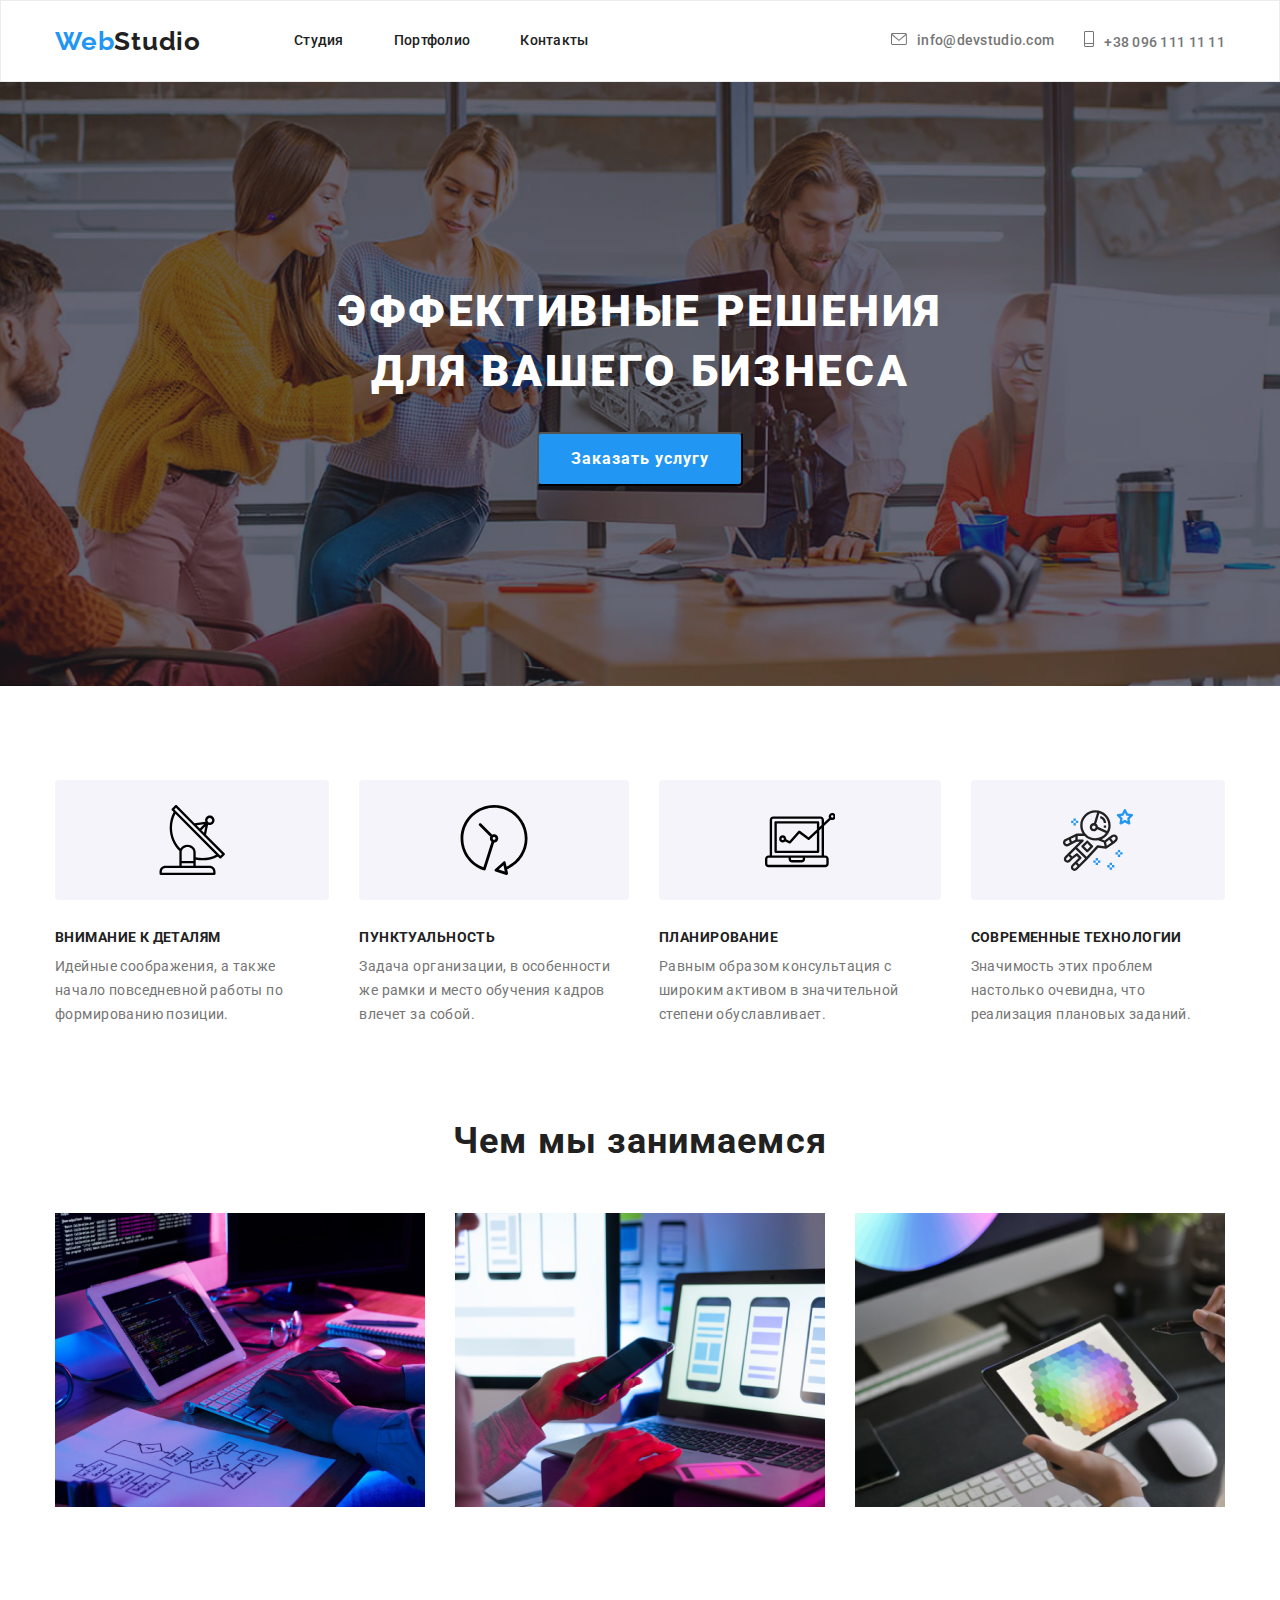
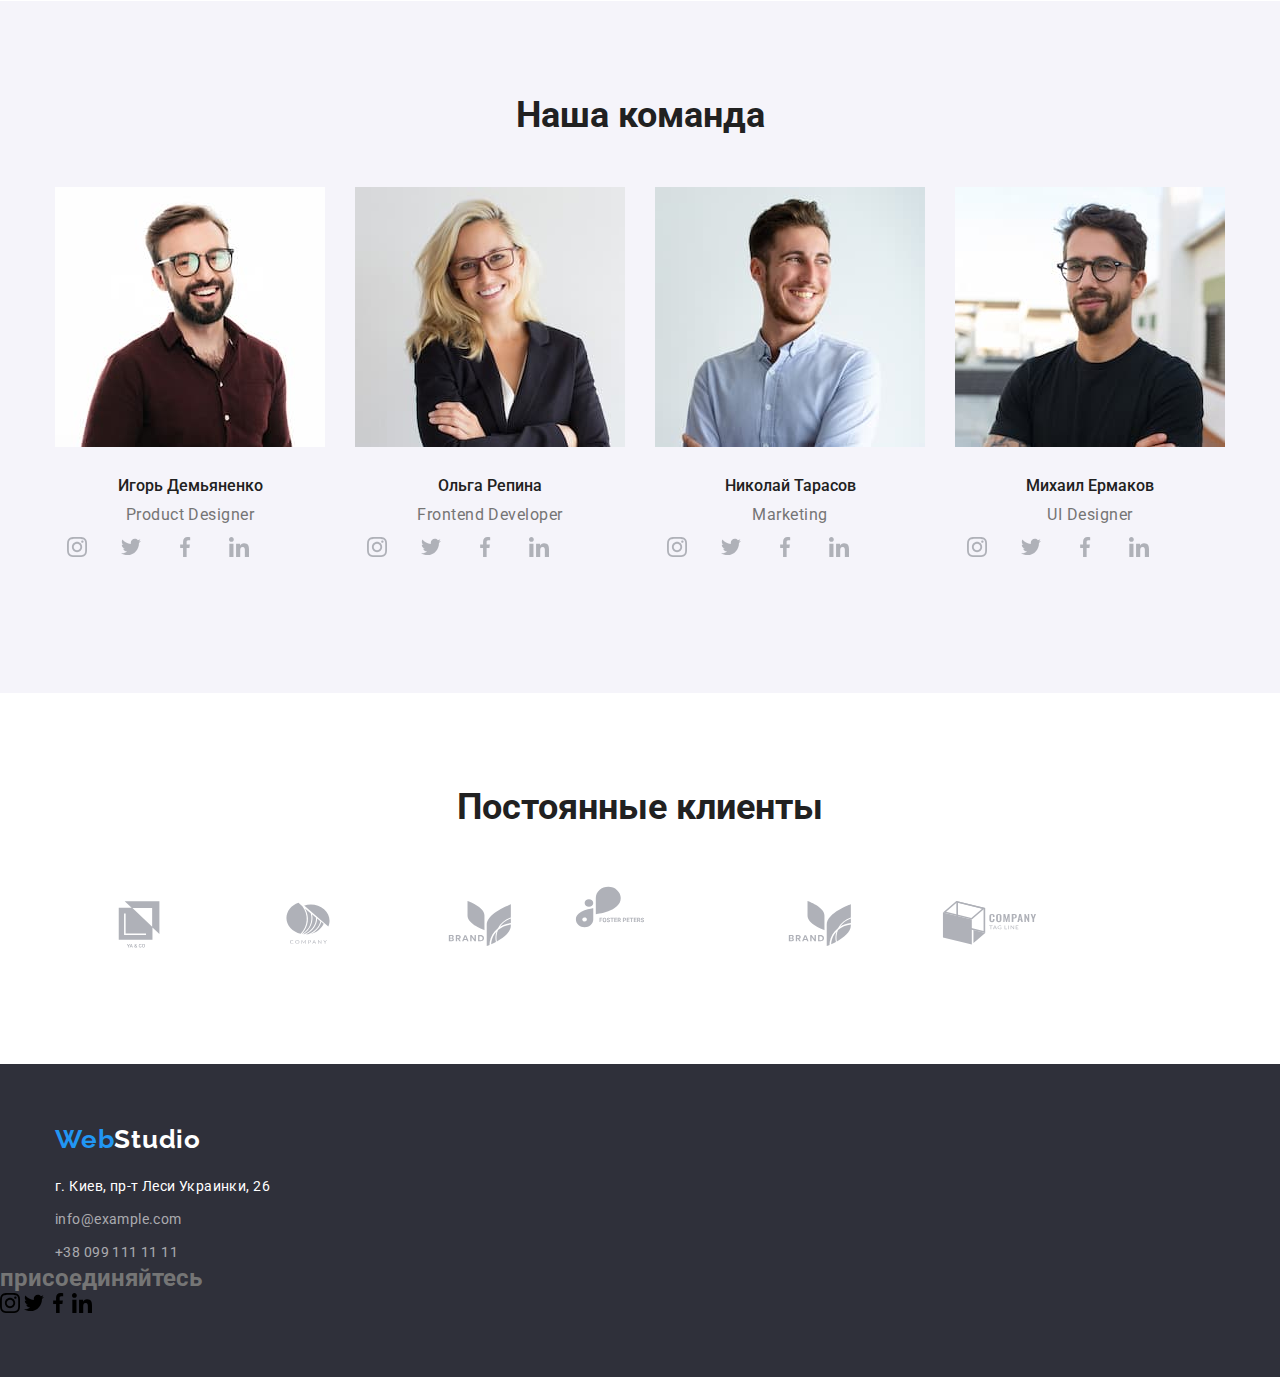
==== commit ed4613de: "дз4" ====
--- a/index.html
+++ b/index.html
@@ -42,6 +42,7 @@
 <svg class="contacts-icon" width="16" height="12">
 <use href="images/icons.svg#icon-envelope"></use>
 </svg>info@devstudio.com</a>
+</li>
 <li class="contakt-nav-item">
 <a class="contacts"href="tel:+380961111111">
 <svg class="contacts-icon"width="10" height="16">
@@ -76,11 +77,10 @@
                                     </div>
                         <h3 class="pros-title">Внимание к деталям</h3>
                         <p class="pros-text">Идейные соображения, а также начало повседневной работы по формированию
-                            позиции.</p>
-                        
+                            позиции.</p> 
                     </li>
                     <li class="pros-item">
-                        <div class="tumb">
+                        <div class="pros-tumb">
                                 <svg class="pros-icons" width="70" height="70">
                                     <use href="images/icons.svg#icon-Vector-2"></use>
                                 </svg>
@@ -91,7 +91,7 @@
                             собой.</p>
                     </li>
                     <li class="pros-item">
-                        <div class="tumb">
+                        <div class="pros-tumb">
                                 <svg class="pros-icons" width="70" height="70">
                                     <use href="images/icons.svg#icon-Vector-3"></use>
                                 </svg>
@@ -101,7 +101,7 @@
                             обуславливает.</p>
                     </li>
                     <li class="pros-item">
-                        <div class="tumb">
+                        <div class="pros-tumb">
                                 <svg class="pros-icons" width="70" height="70">
                                     <use href="images/icons.svg#icon-astronaut-1"></use>
                                 </svg>
@@ -140,50 +140,58 @@
 <div class="team-name">
 <h3 class="team-name-title">Игорь Демьяненко</h3>
 <p class="taem-text">Product Designer</p> 
-</div>
 <ul class="team-netvorks">
 <li class="netvorks">
-                            <a href=""><svg class="netvorks-icon"width="20"height="20">
+                            <a class="netvorks-link" href=""><svg class="netvorks-icon"width="20"height="20">
                         <use href="images/icons.svg#icon-instagram"></use>
                              </svg>
                             </a>
                             </li>
                             <li class="netvorks">
-                                <a href=""><svg class="netvorks-icon"width="20"height="20">
+                                <a class="netvorks-link" href=""><svg class="netvorks-icon"width="20"height="20">
                                         <use href="images/icons.svg#icon-twitter"></use>
                                     </svg></a>
                                     </li>
                                     <li class="netvorks">
-                                    <a href=""><svg class="netvorks-icon"width="20"height="20">
+                                    <a class="netvorks-link" href=""><svg class="netvorks-icon"width="20"height="20">
                                             <use href="images/icons.svg#icon-facebook"></use>
                                         </svg></a>
                                         </li>
                                         <li class="netvorks">
-                                        <a href=""><svg class="netvorks-icon"width="20"height="20">
+                                        <a class="netvorks-link" href=""><svg class="netvorks-icon"width="20"height="20">
                                                 <use href="images/icons.svg#icon-linkedin"></use>
                                             </svg></a>
                                             </li> 
                                         </ul>
+                                    </div>
                     </li>
                     <li class="team-item">
                         <img src="images/img(5)(1).jpg" alt="фото" width="270">
                         <div class="team-name">
                             <h3 class="team-name-title">Ольга Репина</h3>
                             <p class="taem-text">Frontend Developer</p>
-                        </div>
-                                        <div>
-                                            <a href=""><svg class="netvorks-icon"width="20"height="20">
+                            <ul class="team-netvorks">
+                                <li class="netvorks">
+                                            <a class="netvorks-link" href=""><svg class="netvorks-icon"width="20"height="20">
                                                     <use href="images/icons.svg#icon-instagram"></use>
                                                 </svg></a>
-                                            <a href=""><svg class="netvorks-icon"width="20"height="20">
+                                                </li>
+                                                <li class="netvorks">
+                                            <a class="netvorks-link" href=""><svg class="netvorks-icon"width="20"height="20">
                                                     <use href="images/icons.svg#icon-twitter"></use>
                                                 </svg></a>
-                                            <a href=""><svg class="netvorks-icon"width="20"height="20">
+                                            </li>
+                                            <li class="netvorks">
+                                            <a class="netvorks-link" href=""><svg class="netvorks-icon"width="20"height="20">
                     <use href="images/icons.svg#icon-facebook"></use>
                     </svg></a>
-                    <a href=""><svg class="netvorks-icon"width="20"height="20">
+                                            </li>
+                                            <li class="netvorks">
+                    <a class="netvorks-link" href=""><svg class="netvorks-icon"width="20"height="20">
                     <use href="images/icons.svg#icon-linkedin"></use>
                     </svg></a>
+                                            </li>
+                    </ul>
                     </div>
                     </li>
                     <li class="team-item">
@@ -191,20 +199,28 @@
                         <div class="team-name">
                             <h3 class="team-name-title">Николай Тарасов</h3>
                             <p class="taem-text">Marketing</p>
-                        </div>
-                                        <div class="team-tumb">
-                                            <a href=""><svg class="netvorks-icon" width="20" height="20">
+                                        <ul class="team-netvorks">
+                                            <li class="netvorks">
+                                            <a class="netvorks-link" href=""><svg class="netvorks-icon" width="20" height="20">
                                                     <use href="images/icons.svg#icon-instagram"></use>
                                                 </svg></a>
-                                            <a href=""><svg class="netvorks-icon" width="20" height="20">
+                                            </li>
+                                            <li class="netvorks">
+                                            <a class="netvorks-link" href=""><svg class="netvorks-icon" width="20" height="20">
                                                     <use href="images/icons.svg#icon-twitter"></use>
                                                 </svg></a>
-                                            <a href=""><svg class="netvorks-icon" width="20" height="20">
+                                            </li>
+                                            <li class="netvorks">
+                                            <a class="netvorks-link" href=""><svg class="netvorks-icon" width="20" height="20">
                                                     <use href="images/icons.svg#icon-facebook"></use>
                                                 </svg></a>
-                                            <a href=""><svg class="netvorks-icon" width="20"height="20">
+                                            </li>
+                                            <li class="netvorks">
+                                            <a class="netvorks-link" href=""><svg class="netvorks-icon" width="20"height="20">
                                                     <use href="images/icons.svg#icon-linkedin"></use>
                                                 </svg></a>
+                                            </li>
+                                                </ul>
                                         </div>
                     </li>
                     <li class="team-item">
@@ -212,20 +228,28 @@
                         <div class="team-name">
                             <h3 class="team-name-title">Михаил Ермаков</h3>
                             <p class="taem-text"> UI Designer</p>
-                        </div>
-                                        <div>
-                                            <a href=""><svg class="netvorks-icon" width="20"height="20">
+                            <ul class="team-netvorks">
+                                <li class="netvorks">
+                                            <a class="netvorks-link" href=""><svg class="netvorks-icon" width="20"height="20">
                                                     <use href="images/icons.svg#icon-instagram"></use>
                                                 </svg></a>
-                                            <a href=""><svg class="netvorks-icon" width="20" height="20">
+                                </li>
+                                <li class="netvorks">
+                                            <a class="netvorks-link" href=""><svg class="netvorks-icon" width="20" height="20">
                                                     <use href="images/icons.svg#icon-twitter"></use>
                                                 </svg></a>
-                                            <a href=""><svg class="netvorks-icon" width="20"height="20">
+                                </li>
+                                <li class="netvorks">
+                                            <a class="netvorks-link" href=""><svg class="netvorks-icon" width="20"height="20">
                                                     <use href="images/icons.svg#icon-facebook"></use>
                                                 </svg></a>
-                                            <a href=""><svg class="netvorks-icon" width="20" height="20">
+                                </li>
+                                <li class="netvorks">
+                                            <a class="netvorks-link" href=""><svg class="netvorks-icon" width="20" height="20">
                                                     <use href="images/icons.svg#icon-linkedin"></use>
                                                 </svg></a>
+                                </li>
+                                                </ul>
                                         </div>
                     </li>
 </ul>
@@ -239,46 +263,46 @@
 <h2 class="title-client">Постоянные клиенты</h2>
 <ul class="regular-client">
 <li class="client">
-<button class="button-client">
-<svg class="client-icon">
+<a class="link-client">
+<svg class="client-icon"width="106" height="60">
 <use href="images/icons.svg#icon-Logo"></use>
 </svg>
-</button>
-</li>
-<li class="client">
-<button class="button-client">
-<svg class="client-icon">
+</a>
+</li>
+<li class="client">
+<a class="link-client">
+<svg class="client-icon"width="106" height="60">
 <use href="images/icons.svg#icon-Logo-1"></use>
 </svg>
-</button>
-</li>
-<li class="client">
-<button class="button-client">
-<svg class="client-icon">
+</a>
+</li>
+<li class="client">
+<a class="link-client">
+<svg class="client-icon"width="106" height="60">
 <use href="images/icons.svg#icon-Logo-2"></use>
 </svg>
-</button>
-</li>
-<li class="client">
-<button class="button-client">
-<svg class="client-icon">
+</a>
+</li>
+<li class="client">
+<a class=link-client">
+<svg class="client-icon"width="106" height="60">
 <use href="images/icons.svg#icon-Logo-3"></use>
 </svg>
-</button>
-</li>
-<li class="client">
-<button class="button-client">
-<svg class="client-icon">
+</a>
+</li>
+<li class="client">
+<a class="link-client">
+<svg class="client-icon"width="106" height="60">
 <use href="images/icons.svg#icon-Logo-4"></use>
 </svg>
-</button>
-</li>
-<li class="client">
-<button class="button-client">
-<svg class="client-icon">
+</a>
+</li>
+<li class="client">
+<a class="link-client">
+<svg class="client-icon"width="106" height="60">
 <use href="images/icons.svg#icon-Logo-5-1"></use>
 </svg>
-</button>
+</a>
 </li>
 </ul>
 </div>
--- a/css/styles.css
+++ b/css/styles.css
@@ -188,7 +188,15 @@
   line-height: 1.71;
   letter-spacing: 0.03em;
 }
-.
+.pros-tumb{
+  height: 120px;
+  display: flex;
+  align-items: center;
+  justify-content: center;
+  background-color: #F5F4FA;
+  margin-bottom: 30px;
+  border-radius: 4px;
+}
 /*work*/
 .work{
   padding-top:0;
@@ -206,7 +214,6 @@
 .work-list{
     display: flex;
 }
-
 .work-item:not(:last-child){
   margin-right: 30px;
 }
@@ -254,6 +261,20 @@
 }
 .team-netvorks{
   display: flex;
+}
+.netvorks{
+  width: 44px;
+  height: 44px;
+}
+.netvorks:not(:last-child){
+  margin-right: 10px;
+}
+.netvorks-link{
+  width: 100%;
+  height: 100%;
+  display: flex;
+  align-items: center;
+  justify-content: center;
 }
 .netvorks-icon{
   fill: #AFB1B8;
@@ -278,13 +299,17 @@
 .regular-client{
   display: flex;
 }
-.client:not(:last-child){
-  margin-right: 30px;
-}
-.button-client{
-padding: 0;
-object-fit:contain;
-background-position:bottom;
+.client{
+  width: 170px;
+  height: 92px;
+}
+.link-client{
+  width: 100%;
+  height: 100%;
+  display: flex;
+  border-radius: 4px;
+  align-items: center;
+  justify-content: center;
 }
 .client-icon{
   fill: #AFB1B8;
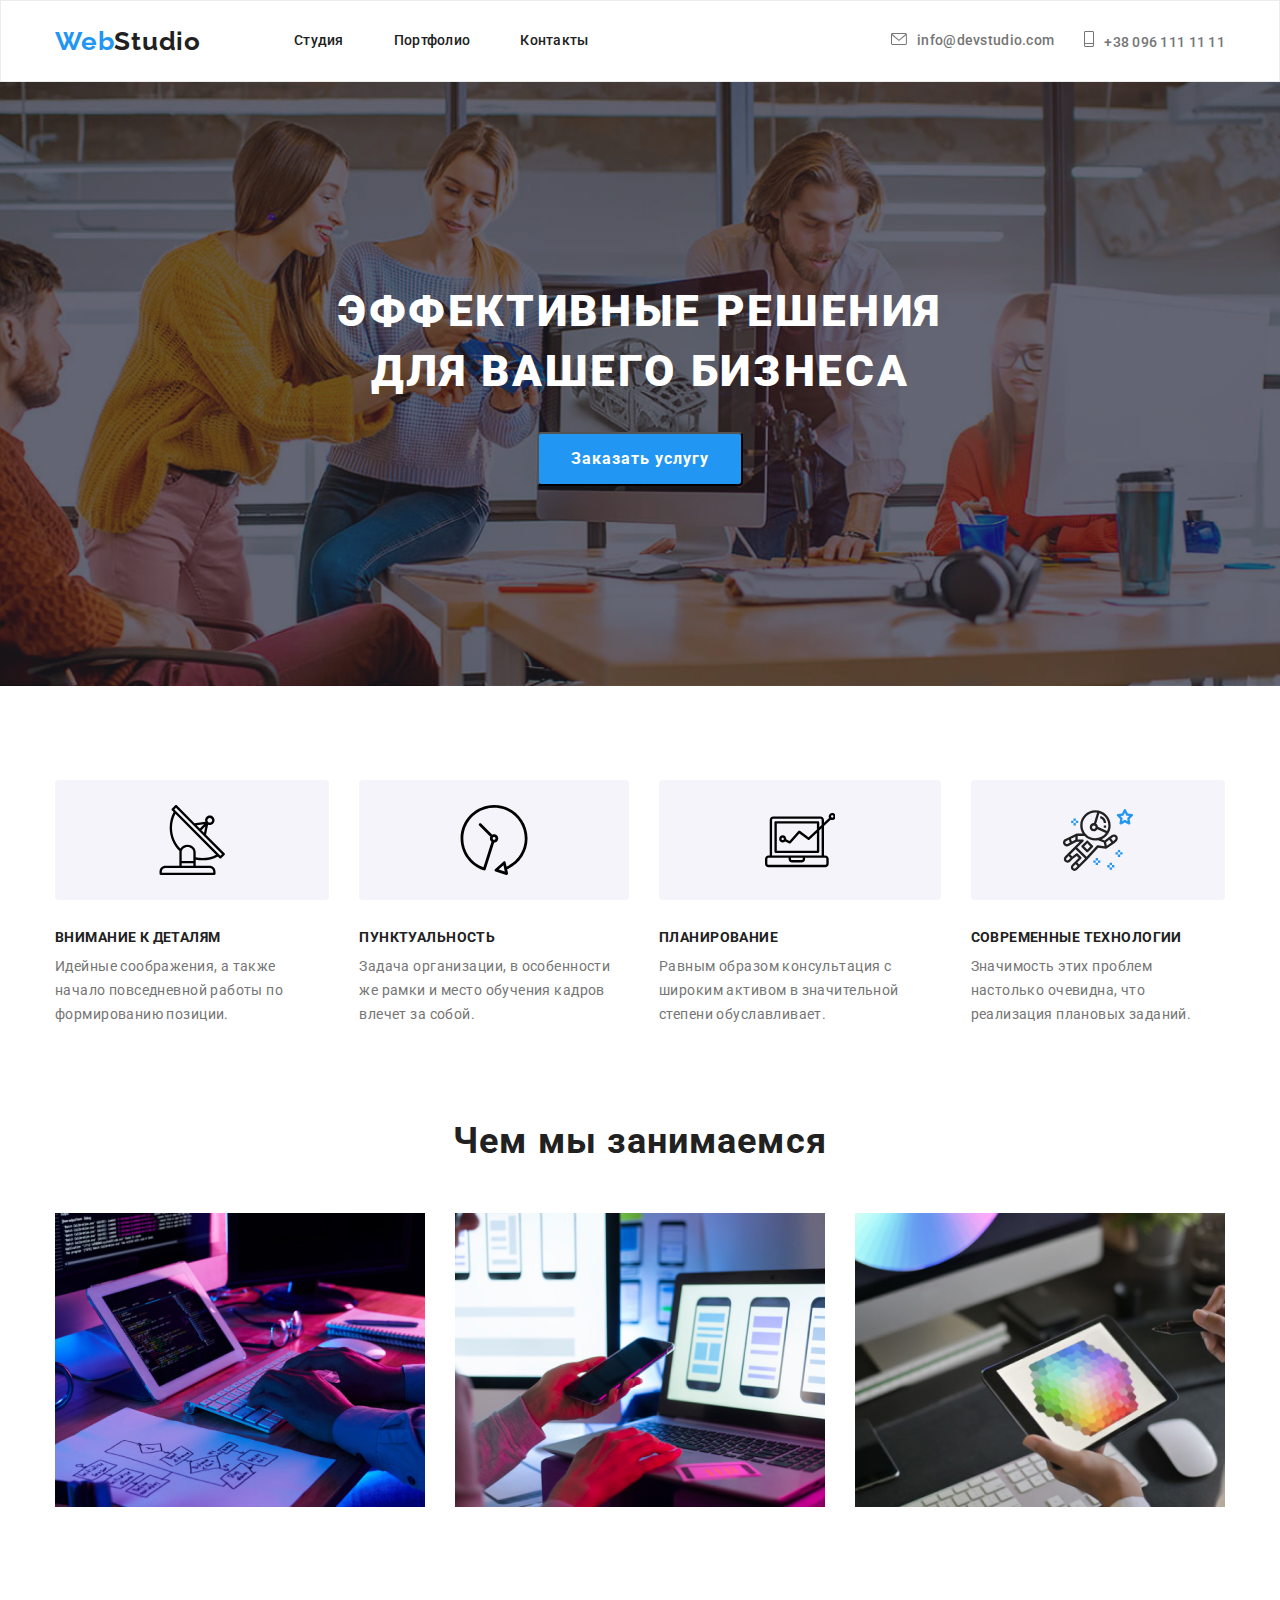
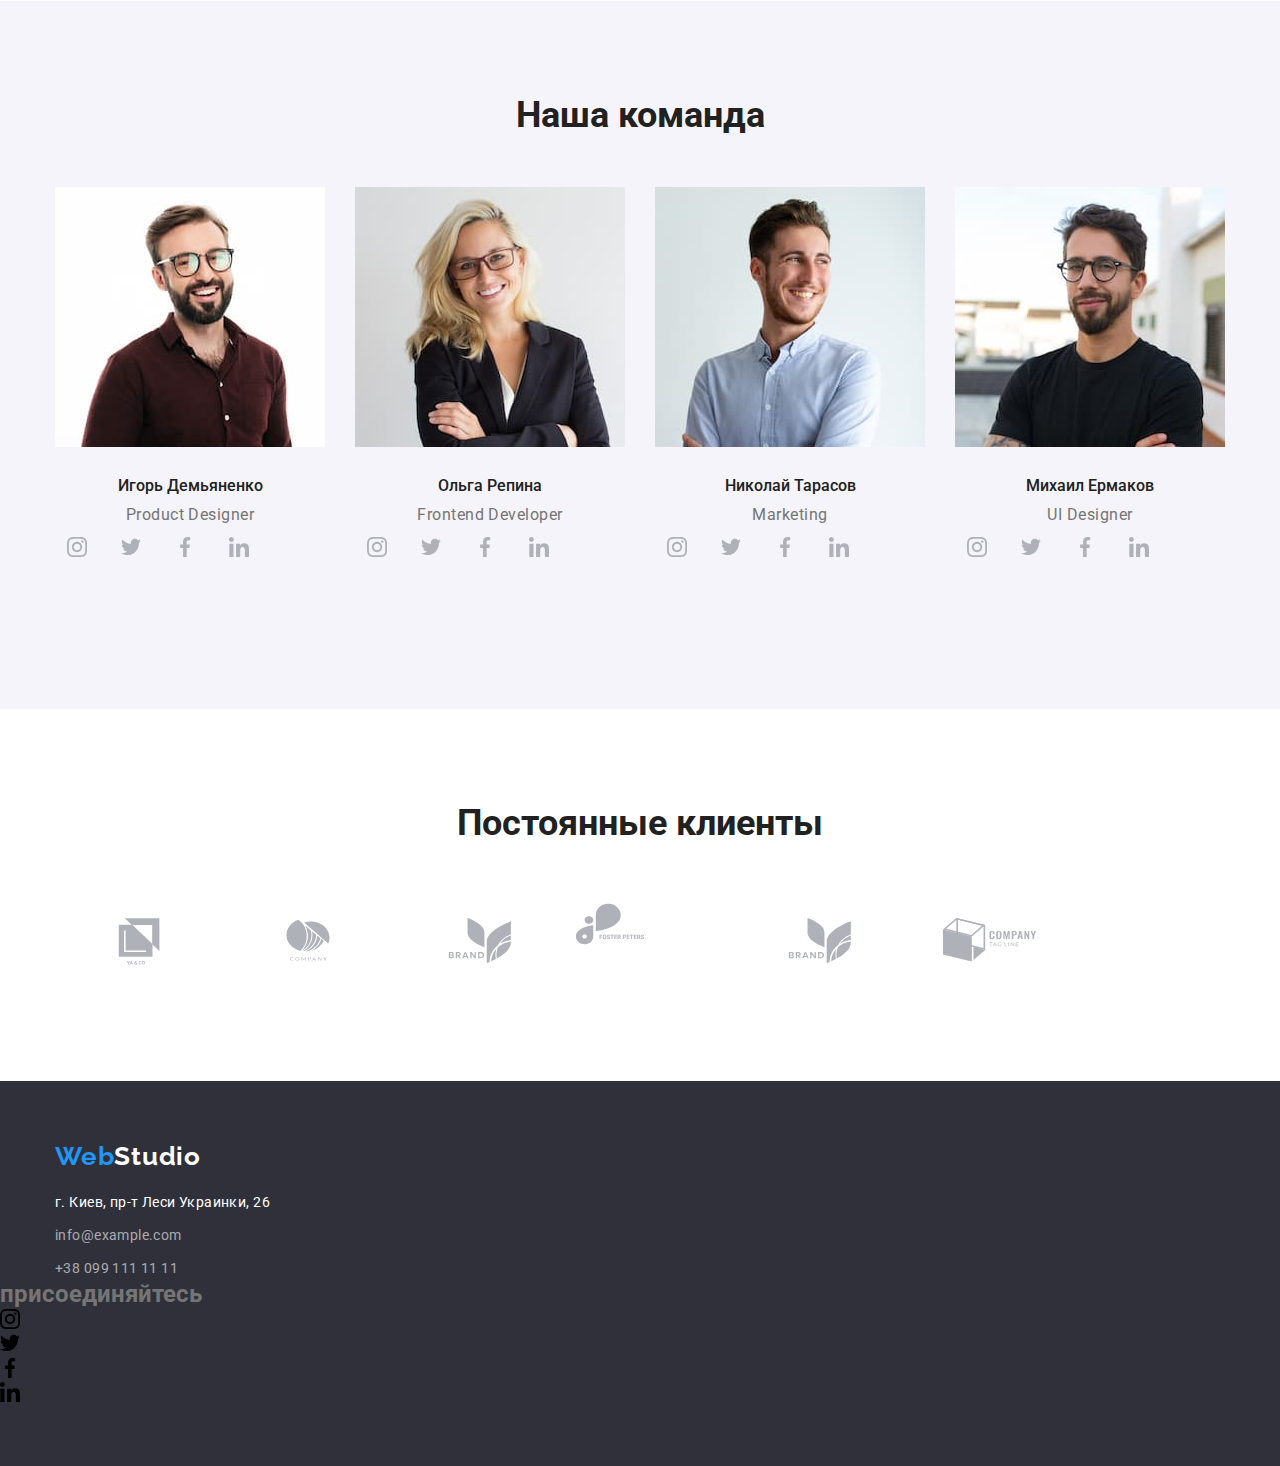
==== commit 4ed3a0b0: "дз 4" ====
--- a/index.html
+++ b/index.html
@@ -130,12 +130,15 @@
                 </ul>
             </div>
         </section>
+
         <!--наша команда-->
+        
 <section class="team section">
 <div class="container">
 <h2 class="team-title">Наша команда</h2>
 <ul class=" team-list">
 <li class="team-item">
+    <div class="team-card">
 <img src="images/img(4)(1).jpg" alt="фото" width="270">
 <div class="team-name">
 <h3 class="team-name-title">Игорь Демьяненко</h3>
@@ -164,6 +167,7 @@
                                             </li> 
                                         </ul>
                                     </div>
+                                    </div>
                     </li>
                     <li class="team-item">
                         <img src="images/img(5)(1).jpg" alt="фото" width="270">
@@ -264,42 +268,42 @@
 <ul class="regular-client">
 <li class="client">
 <a class="link-client">
-<svg class="client-icon"width="106" height="60">
+<svg class="client-icon"width="106"height="60">
 <use href="images/icons.svg#icon-Logo"></use>
 </svg>
 </a>
 </li>
 <li class="client">
 <a class="link-client">
-<svg class="client-icon"width="106" height="60">
+<svg class="client-icon"width="106"height="60">
 <use href="images/icons.svg#icon-Logo-1"></use>
 </svg>
 </a>
 </li>
 <li class="client">
 <a class="link-client">
-<svg class="client-icon"width="106" height="60">
+<svg class="client-icon"width="106"height="60">
 <use href="images/icons.svg#icon-Logo-2"></use>
 </svg>
 </a>
 </li>
 <li class="client">
 <a class=link-client">
-<svg class="client-icon"width="106" height="60">
+<svg class="client-icon"width="106"height="60">
 <use href="images/icons.svg#icon-Logo-3"></use>
 </svg>
 </a>
 </li>
 <li class="client">
 <a class="link-client">
-<svg class="client-icon"width="106" height="60">
+<svg class="client-icon"width="106"height="60">
 <use href="images/icons.svg#icon-Logo-4"></use>
 </svg>
 </a>
 </li>
 <li class="client">
 <a class="link-client">
-<svg class="client-icon"width="106" height="60">
+<svg class="client-icon"width="106"height="60">
 <use href="images/icons.svg#icon-Logo-5-1"></use>
 </svg>
 </a>
@@ -313,7 +317,7 @@
 
     <footer class="bottom">
         <div class="container">
-            <divclass="bottom-tumb" >
+            <div class="bottom-tumb" >
             <a class="logo" href=""><span class="part-logo">Web</span>Studio</a>
             <address>
                 <ul class="botom-list">
@@ -331,18 +335,27 @@
             </div>
         </div class="bottom-tumb">
         <h2>присоединяйтесь</h2>
-            <a href=""><svg class=" bottom-netvorks" width="20"height="20">
+        <ul>
+            <li class="netvorks-list" >
+            <a href=""><svg class="bottom-netvorks" width="20"height="20">
                     <use href="images/icons.svg#icon-instagram"></use>
                 </svg></a>
-            <a href=""><svg class=" bottom-netvorks" width="20"height="20">
+            </li>
+            <li class="netvorks-list" >
+            <a href=""><svg class="bottom-netvorks" width="20"height="20">
                     <use href="images/icons.svg#icon-twitter"></use>
                 </svg></a>
-            <a href=""><svg class=" bottom-netvorks" width="20"height="20">
+            </li>
+            <li class="netvorks-list">
+            <a href=""><svg class="bottom-netvorks" width="20"height="20">
                     <use href="images/icons.svg#icon-facebook"></use>
                 </svg></a>
-            <a href=""><svg class=" bottom-netvorks" width="20"height="20">
+            </li>
+            <li class="netvorks-list">
+            <a href=""><svg class="bottom-netvorks" width="20"height="20">
                     <use href="images/icons.svg#icon-linkedin"></use>
                 </svg></a>
+            </li>
     </footer>
 </body>
 
--- a/css/styles.css
+++ b/css/styles.css
@@ -282,9 +282,13 @@
 .netvorks-icon:hover,.netvorks-icon:focus{
   fill: var(--accent-color);
 }
-.netvorks-icon:not(:last-child){
-  margin-right: 10px;
-} 
+.team-card{
+  width: 270px;
+  height: 428px;
+  box-shadow: 0 2 1 0 000000
+20%;
+}
+
 /*client*/
 
 .title-client{
@@ -359,9 +363,6 @@
   font-size: 14px;
   line-height: 1.71;
   letter-spacing: 0.03em;
-}
-.bottom-tumb{
-display: flex;
 }
 /*portfolio*/
 
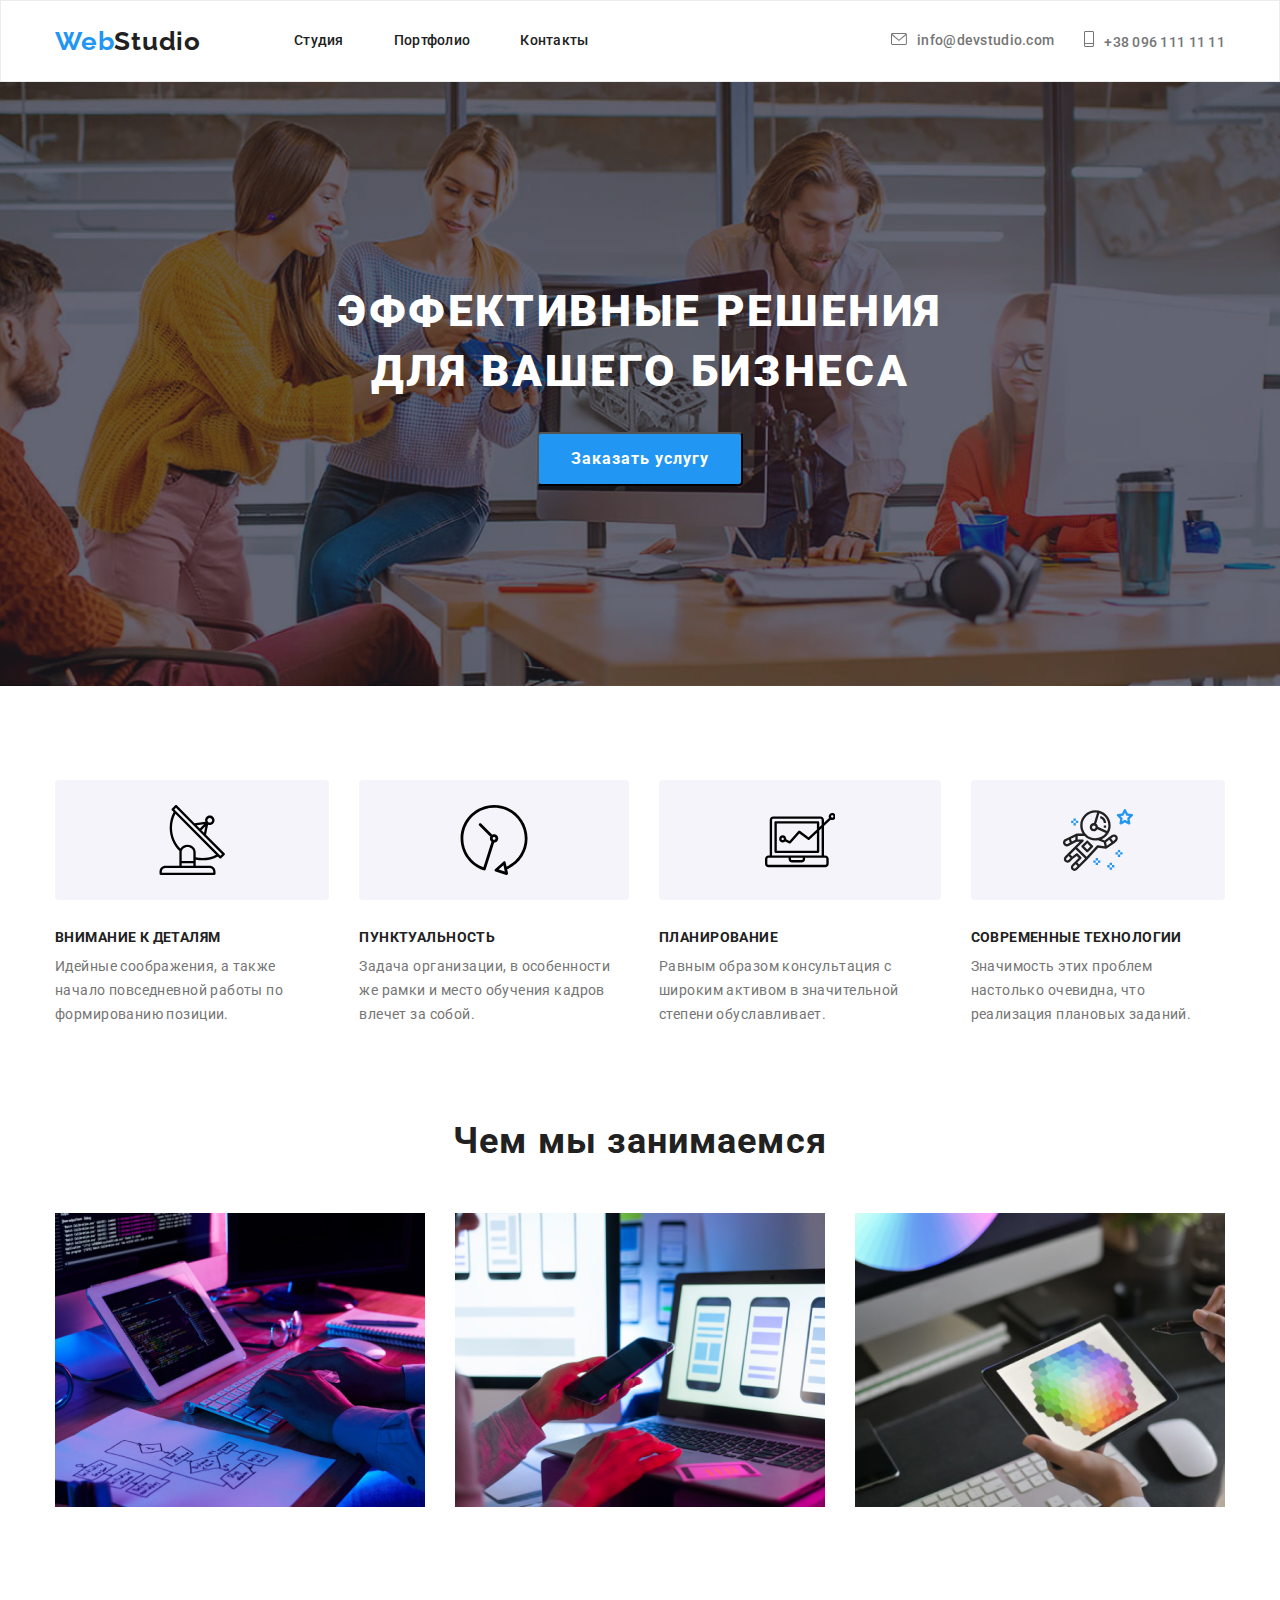
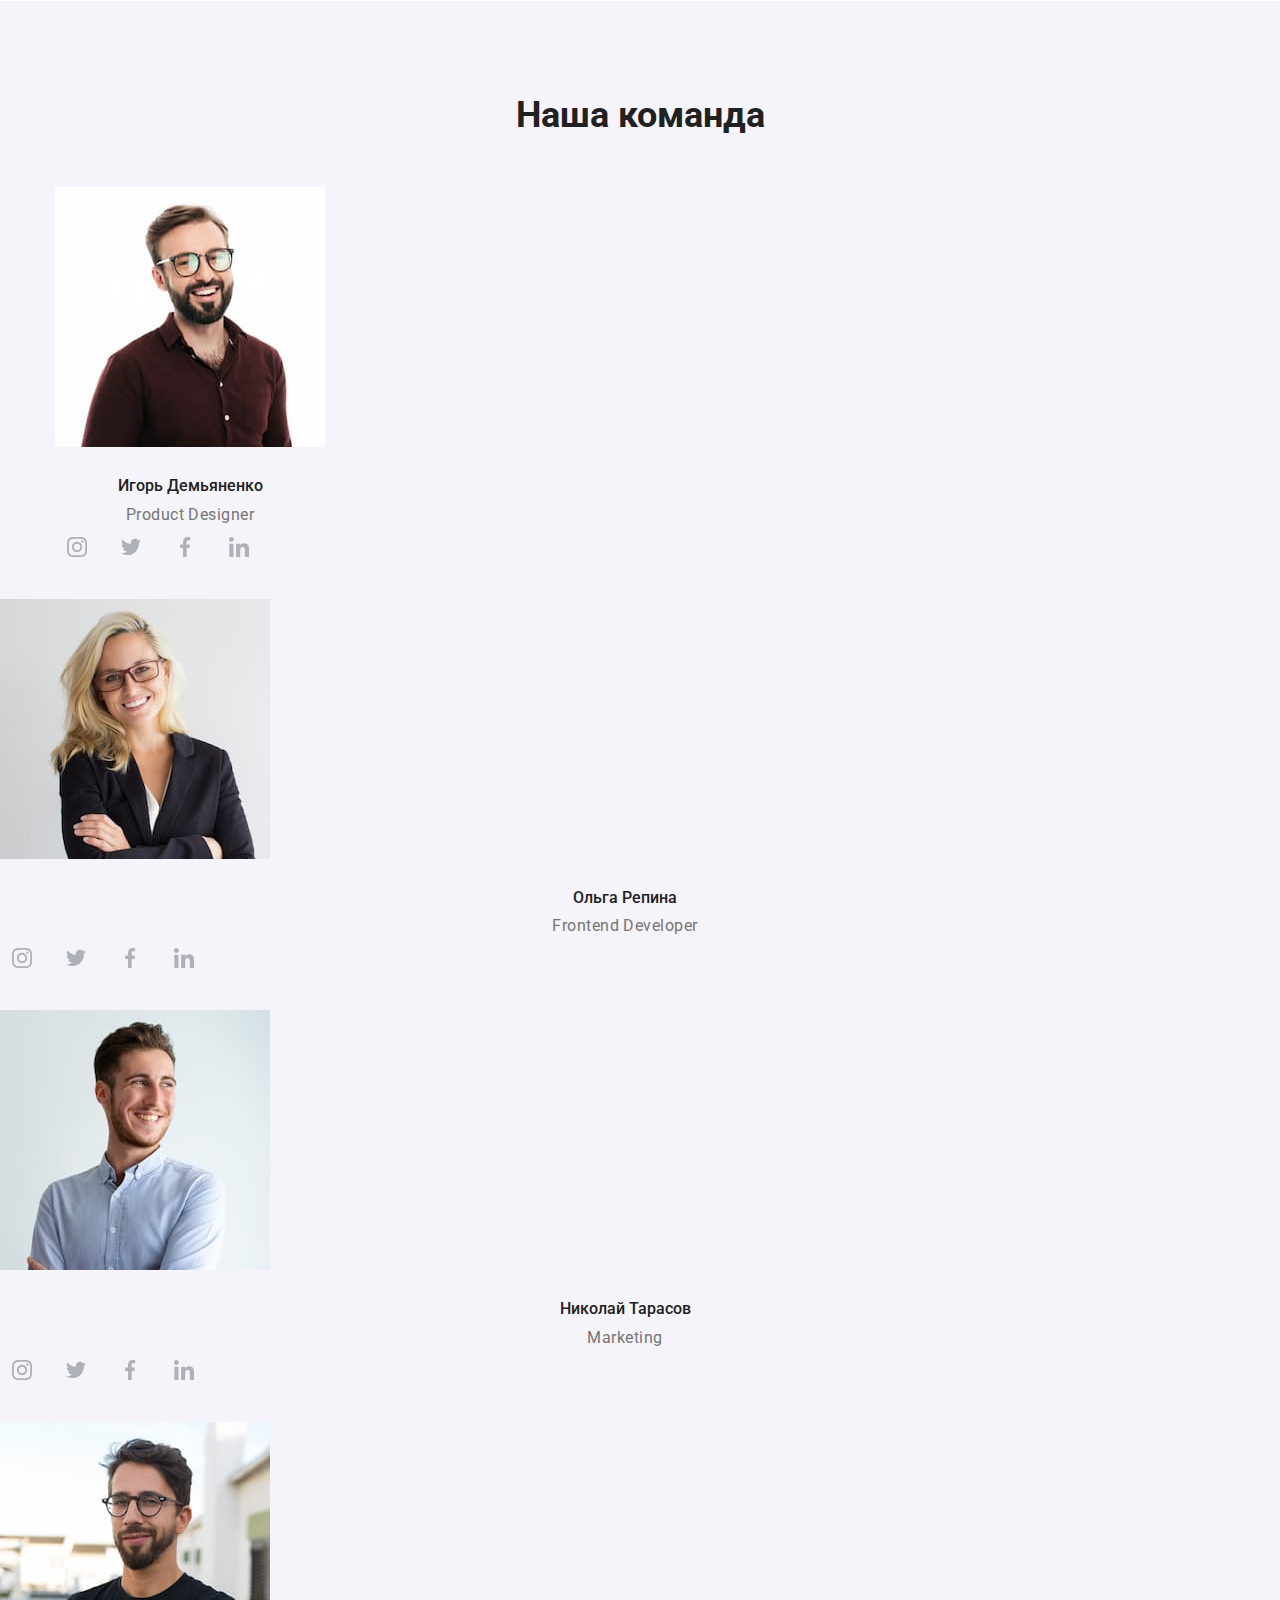
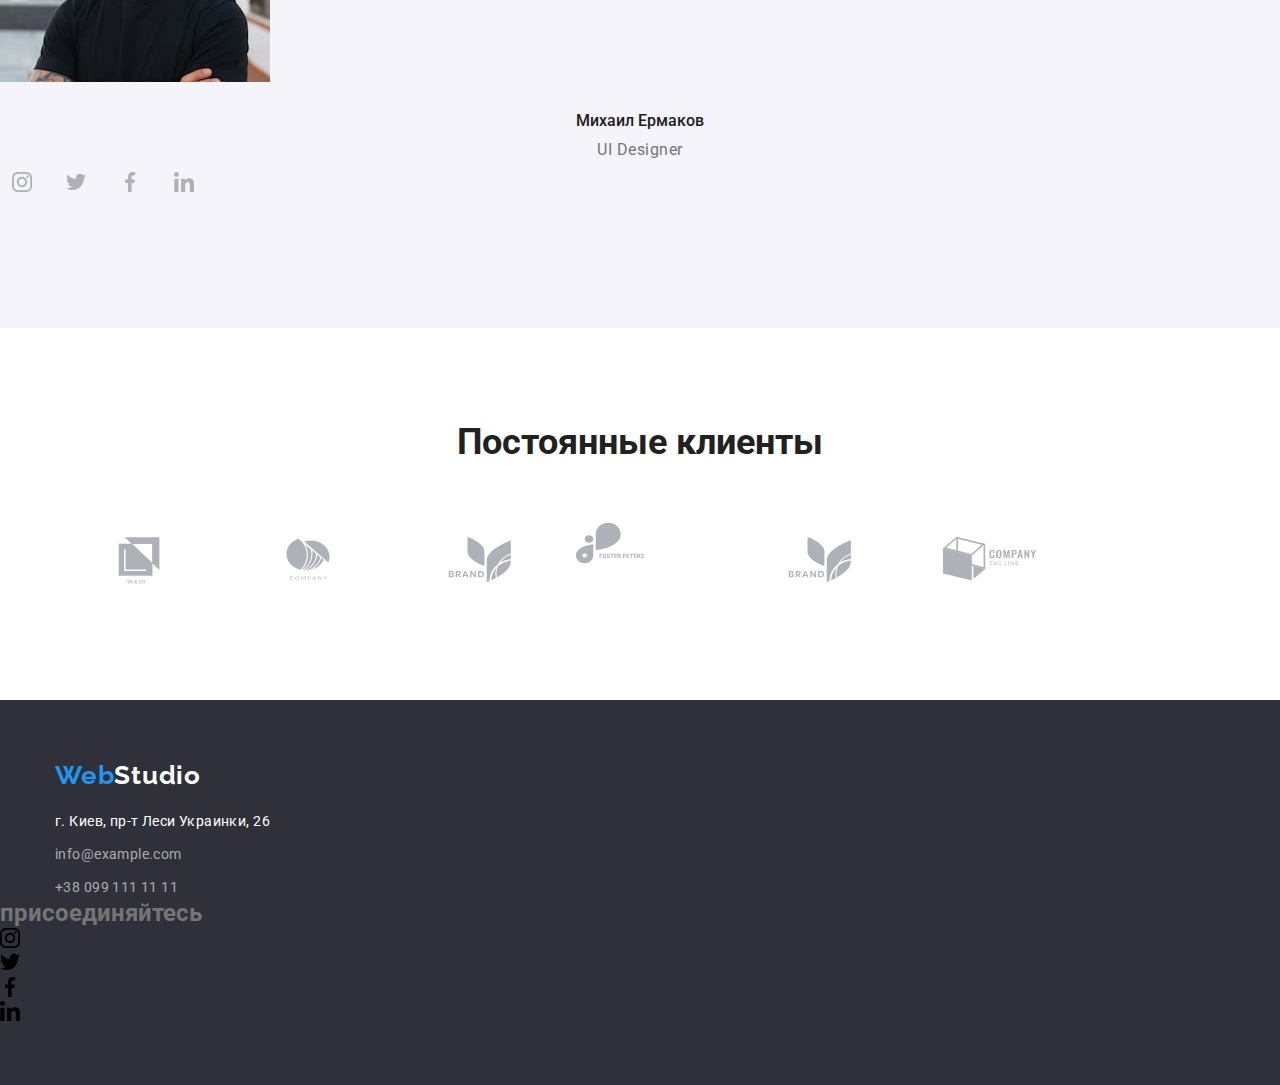
==== commit 401f952a: "дз4" ====
--- a/index.html
+++ b/index.html
@@ -138,7 +138,6 @@
 <h2 class="team-title">Наша команда</h2>
 <ul class=" team-list">
 <li class="team-item">
-    <div class="team-card">
 <img src="images/img(4)(1).jpg" alt="фото" width="270">
 <div class="team-name">
 <h3 class="team-name-title">Игорь Демьяненко</h3>
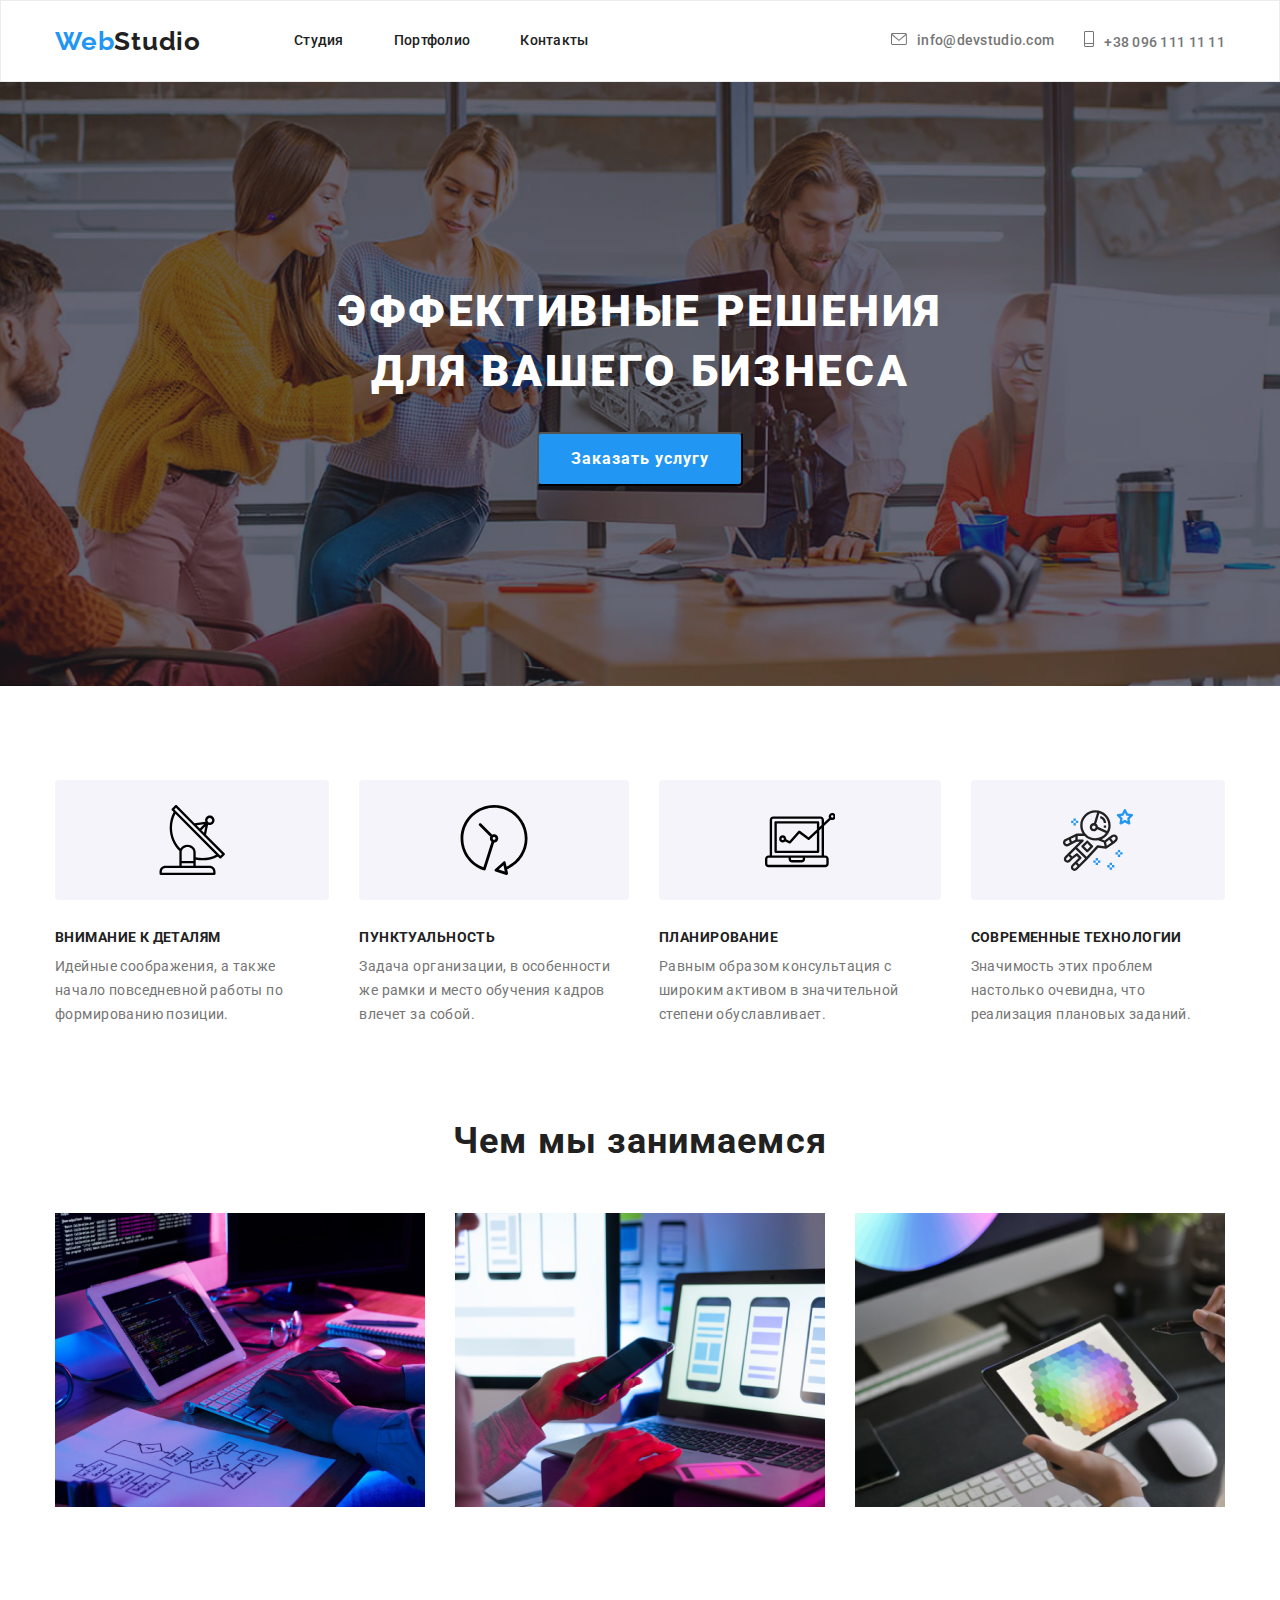
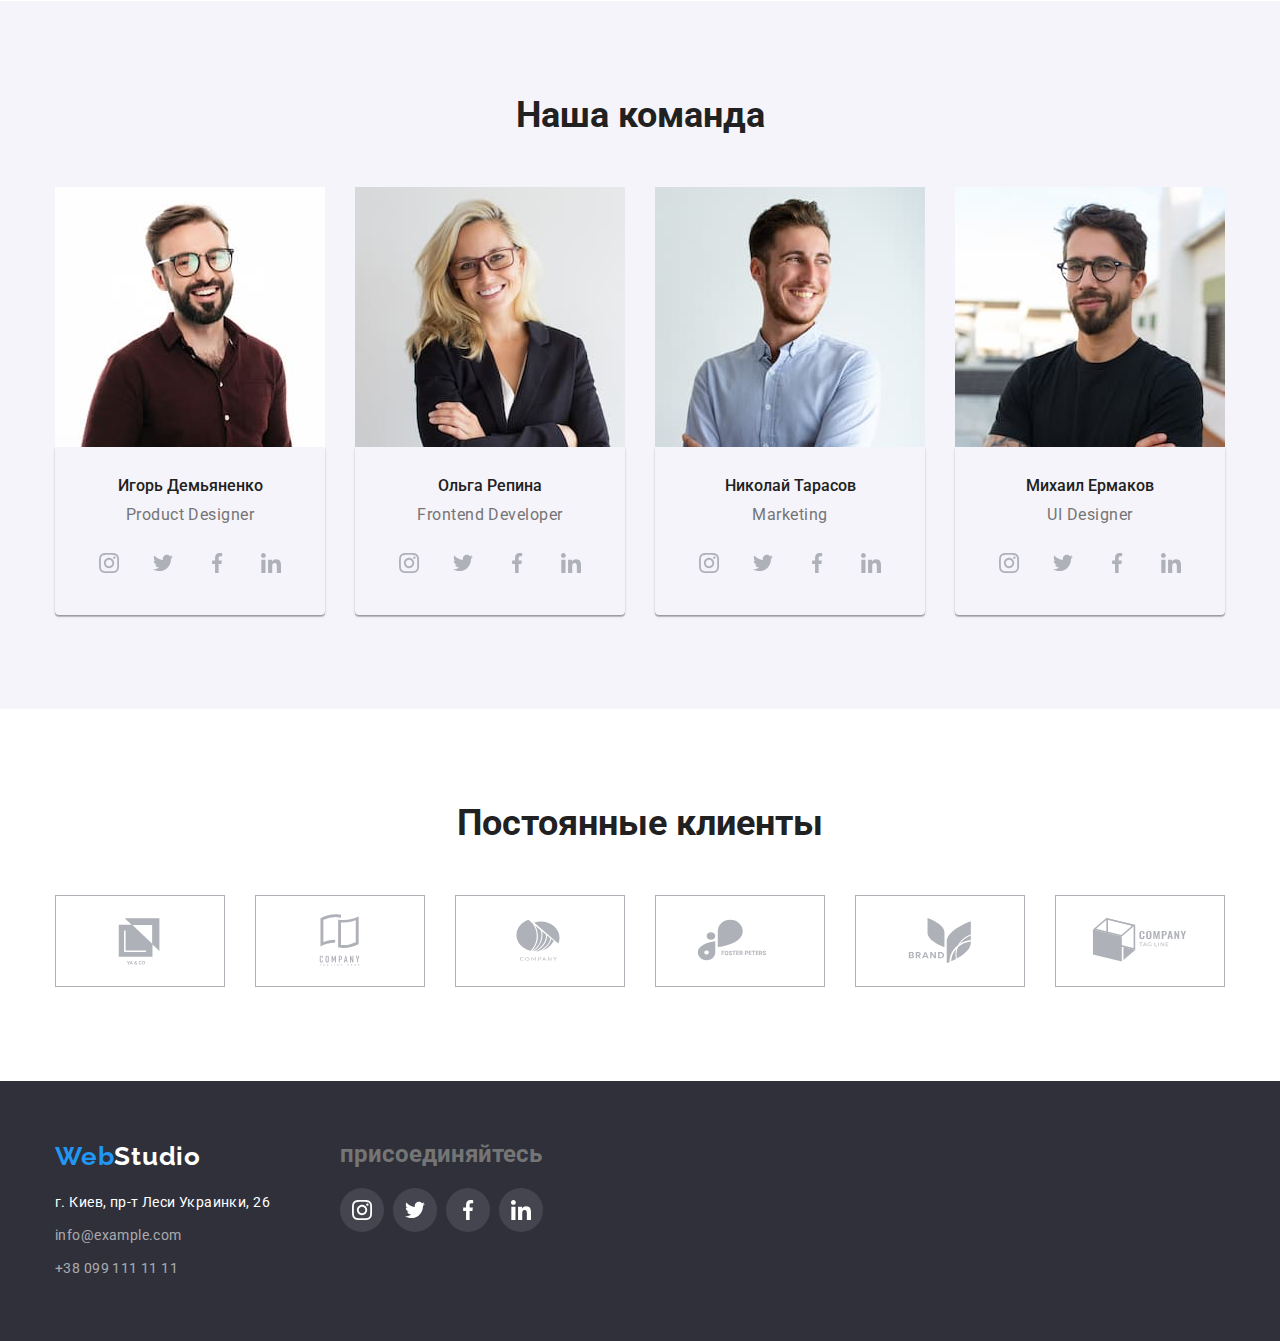
==== commit 9c208988: "домашнє завдання 4 фініш" ====
--- a/index.html
+++ b/index.html
@@ -166,9 +166,8 @@
                                             </li> 
                                         </ul>
                                     </div>
-                                    </div>
-                    </li>
-                    <li class="team-item">
+                    </li>
+<li class="team-item">
                         <img src="images/img(5)(1).jpg" alt="фото" width="270">
                         <div class="team-name">
                             <h3 class="team-name-title">Ольга Репина</h3>
@@ -197,7 +196,7 @@
                     </ul>
                     </div>
                     </li>
-                    <li class="team-item">
+<li class="team-item">
                         <img src="images/img(6)(1).jpg" alt="фото" width="270">
                         <div class="team-name">
                             <h3 class="team-name-title">Николай Тарасов</h3>
@@ -226,7 +225,7 @@
                                                 </ul>
                                         </div>
                     </li>
-                    <li class="team-item">
+ <li class="team-item">
                         <img src="images/img(7)(1).jpg" alt="фото" width="270">
                         <div class="team-name">
                             <h3 class="team-name-title">Михаил Ермаков</h3>
@@ -287,7 +286,7 @@
 </a>
 </li>
 <li class="client">
-<a class=link-client">
+<a class="link-client">
 <svg class="client-icon"width="106"height="60">
 <use href="images/icons.svg#icon-Logo-3"></use>
 </svg>
@@ -312,11 +311,12 @@
 </section>
     </main>
 
-    <!--підвал-->
+    <!--footer-->
 
     <footer class="bottom">
         <div class="container">
-            <div class="bottom-tumb" >
+            <ul class="bottom-tumb">
+            <li class="adress">
             <a class="logo" href=""><span class="part-logo">Web</span>Studio</a>
             <address>
                 <ul class="botom-list">
@@ -331,30 +331,34 @@
                     </li>
                 </ul>
             </address>
-            </div>
-        </div class="bottom-tumb">
-        <h2>присоединяйтесь</h2>
-        <ul>
+        </li>
+        <li class="social">
+        <h2 class="bottom-title">присоединяйтесь</h2>
+        <ul class="bottom-list">
             <li class="netvorks-list" >
-            <a href=""><svg class="bottom-netvorks" width="20"height="20">
+            <a class="bottom-icon" href=""><svg class="bottom-netvorks" width="20"height="20">
                     <use href="images/icons.svg#icon-instagram"></use>
                 </svg></a>
             </li>
             <li class="netvorks-list" >
-            <a href=""><svg class="bottom-netvorks" width="20"height="20">
+            <a class="bottom-icon" href=""><svg class="bottom-netvorks" width="20"height="20">
                     <use href="images/icons.svg#icon-twitter"></use>
                 </svg></a>
             </li>
             <li class="netvorks-list">
-            <a href=""><svg class="bottom-netvorks" width="20"height="20">
+            <a class="bottom-icon" href=""><svg class="bottom-netvorks" width="20"height="20">
                     <use href="images/icons.svg#icon-facebook"></use>
                 </svg></a>
             </li>
             <li class="netvorks-list">
-            <a href=""><svg class="bottom-netvorks" width="20"height="20">
+            <a class="bottom-icon" href=""><svg class="bottom-netvorks" width="20"height="20">
                     <use href="images/icons.svg#icon-linkedin"></use>
                 </svg></a>
             </li>
+        </ul>
+        </li>
+        </ul>
+        </div>
     </footer>
 </body>
 
--- a/css/styles.css
+++ b/css/styles.css
@@ -212,7 +212,7 @@
 color: #212121;
 }
 .work-list{
-    display: flex;
+    display: flex ;
 }
 .work-item:not(:last-child){
   margin-right: 30px;
@@ -224,12 +224,15 @@
   background-color: #f5f4fa;
 }
 .team-list{
-  display: flex;
-
-   list-style: none;
+display: flex;
+list-style: none;
 }
 .team-item:not(:last-child){
  margin-right: 30px;
+}
+.team-item{
+  width: 270px;
+  height: 428px;
 }
 .team-title {
   margin-bottom: 50px;
@@ -243,6 +246,8 @@
 .team-name{
 padding-top: 30px;
 padding-bottom: 30px;
+box-shadow: 0px 1px 3px rgba(0, 0, 0, 0.12), 0px 1px 1px rgba(0, 0, 0, 0.14), 0px 2px 1px rgba(0, 0, 0, 0.2);
+border-radius: 0px 0px 4px 4px;
 }
 .team-name-title {
   margin-bottom: 10px;
@@ -261,11 +266,15 @@
 }
 .team-netvorks{
   display: flex;
+  align-items: center;
+  justify-content: center;
 }
 .netvorks{
+  margin-top: 16px;
   width: 44px;
   height: 44px;
 }
+
 .netvorks:not(:last-child){
   margin-right: 10px;
 }
@@ -275,19 +284,14 @@
   display: flex;
   align-items: center;
   justify-content: center;
-}
-.netvorks-icon{
-  fill: #AFB1B8;
-}
-.netvorks-icon:hover,.netvorks-icon:focus{
-  fill: var(--accent-color);
-}
-.team-card{
-  width: 270px;
-  height: 428px;
-  box-shadow: 0 2 1 0 000000
-20%;
-}
+   fill: #AFB1B8;
+}
+.netvorks-link:hover,.netvorks-link:focus{
+  border-radius:50%;
+ background-color:#2196F3;
+ fill: #ffffff;
+}
+
 
 /*client*/
 
@@ -306,6 +310,11 @@
 .client{
   width: 170px;
   height: 92px;
+   border: 1px solid #AFB1B8;
+   border: radius 4px ;
+}
+.client:not(:last-child){
+  margin-right: 30px;
 }
 .link-client{
   width: 100%;
@@ -324,6 +333,7 @@
 /* footer */
 
 .bottom {
+  display: flex;
   padding: 60px 0;
   background-color: #2f303a;
 }
@@ -364,6 +374,39 @@
   line-height: 1.71;
   letter-spacing: 0.03em;
 }
+.bottom-tumb{
+  display: flex;
+}
+.social{
+  margin-left: 70px;
+}
+.bottom-list{
+  display: flex;
+  margin-top: 20px;
+  align-items: center;
+  justify-content: center;
+}
+.netvorks-list{
+  width:44px;
+  height:44px;
+}
+.netvorks-list:not(:last-child){
+  margin-right: 9px;
+}
+.bottom-icon{
+   width: 100%;
+  height: 100%;
+  display: flex;
+  align-items: center;
+  justify-content: center;
+  border-radius: 50%;
+  background-color:rgba(255, 255, 255, 0.1);
+  fill: #ffffff;
+}
+.bottom-icon:hover,.bottom-icon:focus{
+  background-color: #2196F3;
+}
+
 /*portfolio*/
 
 .portfolio-links {
@@ -402,6 +445,9 @@
   display: flex;
 
   list-style: none;
+}
+.portfolio-order:hover,.portfolio-order:focus{
+  box-shadow: 0px 1px 1px rgba(0, 0, 0, 0.12), 0px 4px 4px rgba(0, 0, 0, 0.06), 1px 4px 6px rgba(0, 0, 0, 0.16);
 }
 .portfolio-button{
     padding: 6px 22px;
